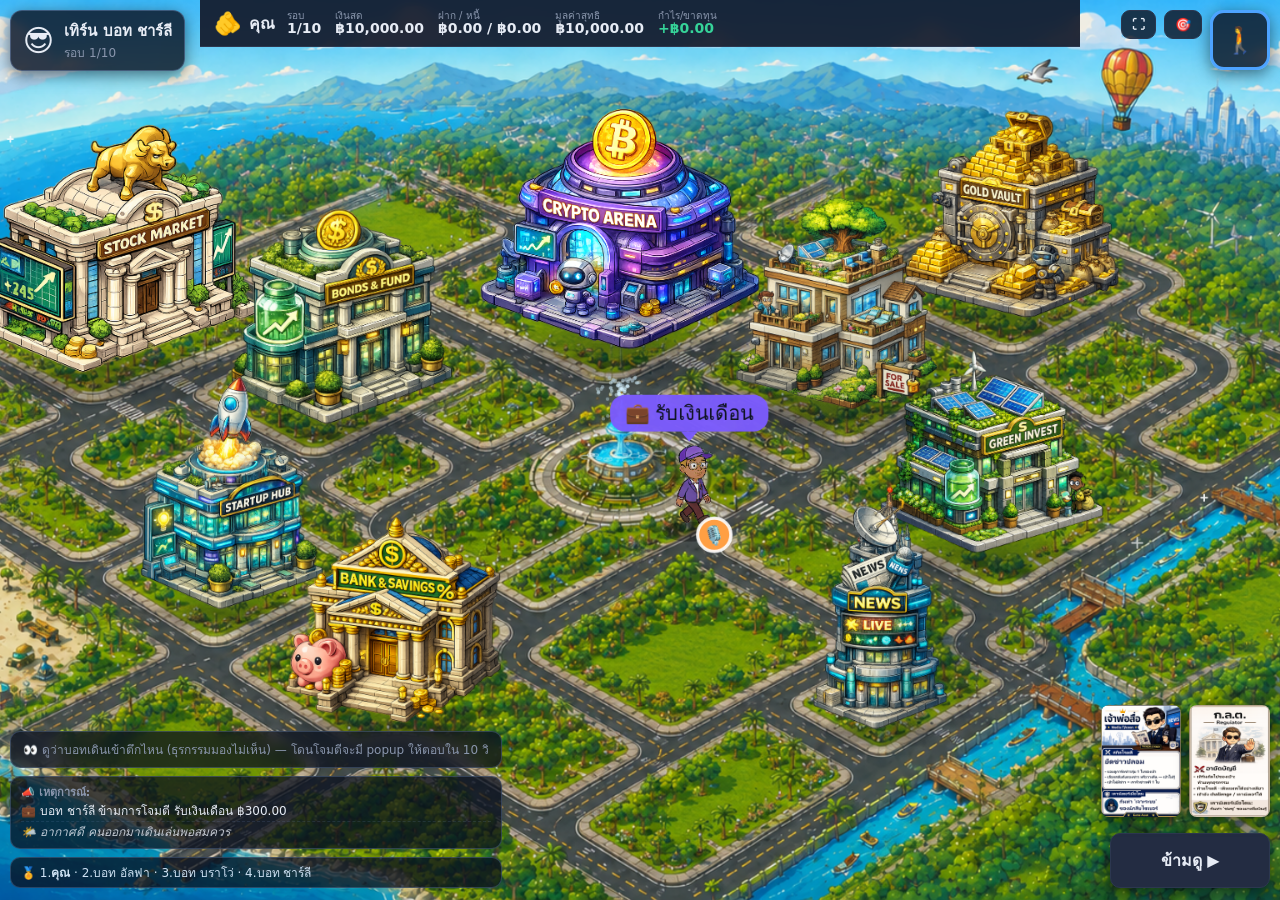
==== harness_err.html @ 57b4d688 "Investor City — เกมจำลองการลงทุน + บลัฟ (2D, vanilla JS) - เกมเต็มระบบ: การ์ดอาชีพลับ 8 แบบ, เทิร์น " ====
<!DOCTYPE html>
<html lang="th">
<head>
  <meta charset="UTF-8" />
  <title>harness_err</title>
  <link rel="stylesheet" href="css/style.css" />
  <script>
    window.__errs = [];
    window.__logErr = function (msg) {
      window.__errs.push(msg);
      var d = document.getElementById('errlog');
      if (d) d.textContent = window.__errs.join('\n----------\n');
      document.title = 'ERRS:' + window.__errs.length;
    };
    window.addEventListener('error', function (e) {
      window.__logErr('ERROR: ' + e.message + ' @ ' + (e.filename || '') + ':' + e.lineno + ':' + e.colno +
        '\n' + (e.error && e.error.stack ? e.error.stack : ''));
    });
    window.addEventListener('unhandledrejection', function (e) {
      var r = e.reason;
      window.__logErr('REJECTION: ' + (r && (r.stack || r.message) ? (r.stack || r.message) : String(r)));
    });
  </script>
</head>
<body>
  <div id="app">
    <header id="hud" class="hud"></header>
    <main id="screen" class="screen"></main>
  </div>
  <div id="toast" class="toast-area"></div>
  <pre id="errlog" style="position:fixed;left:0;top:0;z-index:99999;background:#300;color:#fff;font-size:12px;max-width:100%;white-space:pre-wrap;"></pre>

  <script src="js/config.js"></script>
  <script src="js/characters.js"></script>
  <script src="js/stocks.js"></script>
  <script src="js/professions.js"></script>
  <script src="js/gameState.js"></script>
  <script src="js/ui.js"></script>
  <script src="js/bank.js"></script>
  <script src="js/newsSys.js"></script>
  <script src="js/markets.js"></script>
  <script src="js/eventCatalog.js"></script>
  <script src="js/events.js"></script>
  <script src="js/attacks.js"></script>
  <script src="js/botBrain.js"></script>
  <script src="js/greenhub.js"></script>
  <script src="js/sprite.js"></script>
  <script src="js/designer.js"></script>
  <script src="js/roadgrid.js"></script>
  <script src="js/map.js"></script>
  <script src="js/world2d.js"></script>
  <script src="js/windows.js"></script>
  <script src="js/turn.js"></script>
  <script src="js/resolve.js"></script>
  <script src="js/main.js"></script>

  <script>
    document.addEventListener('DOMContentLoaded', function () {
      var mode = (location.search.match(/[?&]mode=(\w+)/) || [])[1] || 'turn';
      setTimeout(function () {
        try {
          if (mode === 'rounds') {
            // วิ่งเอนจินครบ 10 รอบ × N เกม โดยข้าม UI เทิร์น: startRound → onRoundStart → endRound
            var nb = parseInt((location.search.match(/[?&]bots=(\d+)/) || [])[1], 10) || 3;
            for (var g = 0; g < 20; g++) {
              SC.newGame(nb);
              var s = SC.state;
              for (var w = 1; w <= SC.config.weeks; w++) {
                s.week = w;
                SC.startRound();
                SC.events.onRoundStart(s);
                SC.resolve.endRound();
              }
            }
            window.__roundsOk = true;
            document.title = 'ROUNDS OK';
          } else if (mode === 'reveal') {
            SC.flow.startGame(3);
          } else if (mode === 'attack') {
            SC.flow.startGame(parseInt((location.search.match(/[?&]bots=(\d+)/) || [])[1], 10) || 3);
            SC.turn._attackPhase(SC.state.player, function () {});
          } else if (mode === 'designer') {
            SC.main._bgStart();
            SC.designer.render(function () {});
          } else if (mode === 'menu2') {
            SC.main.renderModeSelect();
          } else if (mode === 'menu3') {
            SC.main.renderSetup();
          } else if (mode === 'map') {
            // แมปเปล่า + ambient (ไม่มี flow เกม/ดวล)
            SC.world.ensure().then(function () {
              var scr = document.getElementById('screen');
              scr.innerHTML = '<div id="mapWrap" style="position:fixed;inset:0"></div>';
              SC.world.mountInto(document.getElementById('mapWrap'));
              SC.world.spawnActor('Char_1', { charId: 1, name: 'ทดสอบ' });
              var last = performance.now();
              (function loop() {
                var now = performance.now();
                SC.world.tick(Math.min(0.05, (now - last) / 1000), 'player');
                last = now;
                requestAnimationFrame(loop);
              })();
            });
          } else if (mode === 'win') {
            var wid = (location.search.match(/[?&]id=(\w+)/) || [])[1] || 'crypto';
            SC.flow.startGame(3);
            SC.windows.open(wid, function () {});
            var csel = (location.search.match(/[?&]csel=(\w+)/) || [])[1];
            if (csel && wid === 'crypto') { SC.windows._csel = csel; SC.windows._renderCrypto(); }
          } else if (mode === 'disfire') {
            // ยิงภัยพิบัติกลางเฟสแมพจริงของผู้เล่น (ตรวจคัตซีน + การชดเชยนาฬิกา)
            SC.flow.startGame(3);
            SC.state.week = 3;
            SC.events.initState(SC.state);
            SC.state.events.pendingDisaster = { id: (location.search.match(/[?&]id=(\w+)/) || [])[1] || 'hurricane', actorId: 'player' };
            SC.turn._mapPhase(SC.state.player, function () {});
          } else if (mode === 'disaster') {
            // ตรวจโควตาภัยพิบัติต่อเกม (ควร ≈ weeks/10) + ไม่หลุดเข้าการสุ่มปกติ
            var out = {};
            [5, 10, 15, 20, 30].forEach(function (wk) {
              SC.config.weeks = wk;
              var counts = {}, bad = 0;
              for (var g = 0; g < 400; g++) {
                SC.newGame(3);
                var rs = SC.state.events.disasterRounds;
                counts[rs.length] = (counts[rs.length] || 0) + 1;
                for (var i = 0; i < rs.length; i++) {
                  if (rs[i] < 2 || rs[i] > Math.max(2, wk - 1)) bad++;
                  if (i && rs[i] - rs[i - 1] < 2) bad++;
                }
              }
              out['weeks' + wk] = { dist: counts, bad: bad };
            });
            // ภัยพิบัติต้องไม่ถูกสุ่มโดย _pickEvent เลย
            SC.config.weeks = 10; SC.newGame(3);
            var leak = 0;
            for (var t = 0; t < 4000; t++) {
              SC.state.week = 2 + (t % 8);
              SC.state.events.cooldown = {};
              var d = SC.events._pickEvent(SC.state, false);
              if (d && d.disaster) leak++;
            }
            out.pickLeak = leak;
            window.__disOut = out;
            document.title = 'DIS ' + JSON.stringify(out);
          } else if (mode === 'sim') {
            SC.newGame(3);
            var out = SC.events.simulate(1000);
            window.__simOut = out;
          } else {
            SC.flow.startGame(3);   // แจกการ์ด (renderReveal)
            SC.flow.startRound();   // เข้ารอบ 1 ทันที → onRoundStart → เทิร์นแรก
          }
        } catch (e) {
          window.__logErr('SYNC THROW: ' + (e.stack || e.message || e));
        }
      }, 300);
      setTimeout(function () {
        var scr = document.getElementById('screen');
        var st = document.createElement('pre');
        st.id = 'stateDump';
        st.textContent = '=== STATE DUMP ===\nerrs=' + window.__errs.length +
          '\nroundsOk=' + !!window.__roundsOk +
          '\nsimOut=' + (window.__simOut ? JSON.stringify(window.__simOut) : '-') +
          '\nscreen html len=' + (scr ? scr.innerHTML.length : -1) +
          '\nscreen first 600 chars:\n' + (scr ? scr.innerHTML.slice(0, 600) : 'NO SCREEN');
        document.body.appendChild(st);
      }, 7000);
    });
  </script>
</body>
</html>
---- css/style.css ----
/* ============================================================
   style.css — UI ทั้งหมด (ธีมเข้ม การ์ด ปุ่มใหญ่ รองรับมือถือ)
   ============================================================ */
:root {
  --bg: #0e1320;
  --bg2: #161d2e;
  --card: #1c2435;
  --card2: #232c42;
  --line: #2c374f;
  --text: #e7ecf5;
  --muted: #8a96ad;
  --accent: #4da3ff;
  --accent2: #7c5cff;
  --green: #36d399;
  --yellow: #f7c948;
  --red: #f76b6b;
  --gold: #ffd24d;
}

* { box-sizing: border-box; margin: 0; padding: 0; }
html, body { height: 100%; }
body {
  font-family: "Segoe UI", "Noto Sans Thai", system-ui, sans-serif;
  background: radial-gradient(1200px 600px at 50% -10%, #1a2138, var(--bg)) fixed;
  color: var(--text);
  -webkit-text-size-adjust: 100%;
}
#app { max-width: 880px; margin: 0 auto; min-height: 100%; display: flex; flex-direction: column; }

/* ---------- HUD ---------- */
.hud {
  position: sticky; top: 0; z-index: 20;
  display: flex; align-items: center; gap: 12px; flex-wrap: wrap;
  padding: 10px 14px; background: rgba(20,26,42,.92); backdrop-filter: blur(8px);
  border-bottom: 1px solid var(--line);
}
.hud:empty { display: none; }
.hud-left { display: flex; align-items: center; gap: 8px; }
.hud-avatar { font-size: 22px; }
.hud-name { font-weight: 700; }
.hud-stats { display: flex; gap: 14px; flex-wrap: wrap; flex: 1; }
.hud-stat { display: flex; flex-direction: column; line-height: 1.1; }
.hud-stat label { font-size: 10px; color: var(--muted); }
.hud-stat b { font-size: 14px; }
.hud-time { min-width: 130px; }
.hud-time label { font-size: 10px; color: var(--muted); }
.bar { height: 8px; background: var(--bg2); border-radius: 6px; overflow: hidden; margin-top: 3px; }
.bar-fill { height: 100%; background: linear-gradient(90deg, var(--accent), var(--accent2)); transition: width .25s; }

/* ---------- layout ---------- */
.screen { flex: 1; padding: 16px 14px 28px; }
.footer { text-align: center; font-size: 11px; color: var(--muted); padding: 10px; border-top: 1px solid var(--line); }
.muted { color: var(--muted); }
.up { color: var(--green); }
.down { color: var(--red); }
.green { color: var(--green); }
.yellow { color: var(--yellow); }
.red { color: var(--red); }

.phase-head { margin-bottom: 14px; }
.phase-head h2 { font-size: 22px; }
.phase-head p { font-size: 13px; margin-top: 4px; }
.phase-foot { margin-top: 18px; display: flex; gap: 10px; flex-wrap: wrap; }

/* ---------- buttons ---------- */
.btn {
  font: inherit; border: 1px solid var(--line); background: var(--card2); color: var(--text);
  padding: 10px 14px; border-radius: 10px; cursor: pointer; font-weight: 600;
  transition: transform .05s, background .15s, border-color .15s;
}
.btn:hover { background: #2a3552; }
.btn:active { transform: translateY(1px); }
.btn-sm { padding: 7px 11px; font-size: 13px; }
.btn-xs { padding: 4px 10px; font-size: 15px; }
.btn-lg { padding: 14px 20px; font-size: 16px; flex: 1; min-width: 160px; }
.btn-primary { background: linear-gradient(90deg, var(--accent), var(--accent2)); border-color: transparent; }
.btn-primary:hover { filter: brightness(1.08); }
.btn-go { background: linear-gradient(90deg, #2e8b57, var(--green)); border-color: transparent; color: #07261a; }
.btn-buy { background: #18432f; border-color: #2c7a52; color: var(--green); }
.btn-sell { background: #432020; border-color: #7a2c2c; color: var(--red); }
.btn-bluff { background: #3a2a52; border-color: #6b4caa; color: #c9b3ff; }
.btn-challenge { background: #4a2a10; border-color: #b5762a; color: var(--gold); width: 100%; }
.btn-fold { background: var(--card2); }
.btn-disabled, .btn:disabled { opacity: .4; cursor: not-allowed; }

/* ---------- setup / character select ---------- */
.setup { text-align: center; padding: 10px 0; }
.logo { font-size: 40px; font-weight: 800; letter-spacing: 1px; margin: 6px 0; }

/* ============================================================
   หน้าเมนูก่อนเริ่มเกม (user 2026-07-20 — อาร์ตอ้างอิง investor_city_start /
   game start1 / investorcity_before_start_game): พื้นหลัง = แมปสดไม่มี label
   ============================================================ */
.menu-bg { position: fixed; inset: 0; z-index: 0; overflow: hidden; background: #0f1830; }
.menu-bg canvas { position: absolute; top: 50%; left: 50%; transform: translate(-50%, -50%);
  width: max(100vw, 177.78vh); height: auto; }
/* ย้อมมืดเบาๆ ให้ตัวหนังสือ/แผงอ่านง่ายบนแมป */
.menu-bg::after { content: ''; position: absolute; inset: 0;
  background: radial-gradient(ellipse at 50% 38%, rgba(6,10,20,.28), rgba(6,10,20,.62)); }
#app { position: relative; z-index: 1; }

/* --- หน้า landing: โลโก้ + START --- */
.landing { min-height: calc(100vh - 120px); display: flex; flex-direction: column;
  align-items: center; justify-content: center; gap: 5vh; }
.landing-logo { width: min(700px, 88vw); filter: drop-shadow(0 12px 34px rgba(0,0,0,.55));
  animation: logoFloat 5.5s ease-in-out infinite; }
.btn-start { background: none; border: 0; padding: 0; cursor: pointer;
  animation: startBob 1.7s ease-in-out infinite; }
.btn-start img { display: block; width: min(430px, 64vw);
  filter: drop-shadow(0 10px 28px rgba(20,80,220,.5));
  transition: filter .18s ease, transform .18s ease; }
.btn-start:hover img, .btn-start:focus-visible img {
  filter: drop-shadow(0 0 16px rgba(255,255,255,.95)) drop-shadow(0 0 44px rgba(255,255,255,.6));
  transform: scale(1.05); }
.btn-start:active img { transform: scale(.97); }
@keyframes logoFloat { 0%, 100% { transform: translateY(0); } 50% { transform: translateY(-10px); } }
@keyframes startBob { 0%, 100% { transform: translateY(0) scale(1); } 50% { transform: translateY(-9px) scale(1.03); } }

/* --- หน้าเลือกรอบ/โหมด --- */
.modesel { display: flex; flex-direction: column; align-items: center; gap: 12px;
  padding: 8px 0 24px; text-align: center; }
.modesel-logo { width: min(520px, 78vw); filter: drop-shadow(0 8px 22px rgba(0,0,0,.5)); }
.menu-chip { font-weight: 800; font-size: 17px; color: #dff1ff; padding: 6px 22px;
  background: linear-gradient(160deg, #14304e, #0c1b30); border: 1px solid #2d5f8f;
  border-radius: 10px; box-shadow: 0 0 14px rgba(60,150,255,.25); }
.menu-panel { background: rgba(8,15,28,.86); border: 1px solid #2d5f8f; border-radius: 16px;
  box-shadow: 0 0 22px rgba(60,150,255,.22); backdrop-filter: blur(4px); }
.rules-panel { width: min(660px, 94vw); padding: 6px 18px; text-align: left; }
.rule-row { display: flex; align-items: center; gap: 14px; padding: 11px 4px; font-size: 15.5px;
  color: #e8f1fb; border-bottom: 1px solid rgba(70,110,160,.3); }
.rule-row:last-child { border-bottom: 0; }
.rule-ico { font-size: 24px; width: 44px; height: 44px; flex: none; display: flex;
  align-items: center; justify-content: center; background: rgba(30,60,100,.5);
  border: 1px solid rgba(90,150,220,.4); border-radius: 10px; }
.rule-row b.gold, .rule-row .gold { color: #ffd24d; }
.modesel .count-grid { width: min(660px, 94vw); grid-template-columns: repeat(4, 1fr); }
.custom-weeks { grid-column: 1 / -1; display: flex; align-items: center; justify-content: center;
  gap: 10px; font-weight: 700; }
.custom-weeks input { width: 90px; font: inherit; font-size: 18px; font-weight: 700; text-align: center;
  color: #fff; background: #0e1f33; border: 1px solid #2d5f8f; border-radius: 8px; padding: 10px 6px; }
.mode-grid { display: grid; grid-template-columns: 1fr 1fr; gap: 14px; width: min(660px, 94vw); }
.mode-btn { display: flex; align-items: center; gap: 14px; padding: 16px 18px; cursor: pointer;
  font: inherit; color: #fff; text-align: left; border-radius: 16px; transition: transform .15s, box-shadow .15s; }
.mode-btn:hover { transform: translateY(-3px); }
.mode-bot { background: linear-gradient(160deg, #123a5e, #0a1c33); border: 2px solid #3da2ff;
  box-shadow: 0 0 18px rgba(61,162,255,.4); }
.mode-bot:hover { box-shadow: 0 0 26px rgba(61,162,255,.7); }
.mode-party { background: linear-gradient(160deg, #3d1b66, #1d0d38); border: 2px solid #a05ce8;
  box-shadow: 0 0 18px rgba(160,92,232,.35); opacity: .82; }
.mode-party:hover { box-shadow: 0 0 26px rgba(160,92,232,.6); }
.mode-ico { font-size: 34px; }
.mode-txt b { display: block; font-size: 20px; }
.mode-txt small { color: #c9d8ea; font-size: 12.5px; }
.menu-back { margin-top: 6px; opacity: .85; }

/* --- หน้า setup/designer บนพื้นแมป: ไม่มีแผงพื้นน้ำเงินใหญ่ (user 2026-07-20)
       ปล่อยกล่องย่อย (design-strip/การ์ด/ปุ่ม/.how) ลอยเป็นสี่เหลี่ยมของตัวเอง
       ตัวหนังสือนอกกล่องใส่เงาให้อ่านออกบนแมป --- */
.setup-logo { width: min(480px, 80vw); margin: 4px auto 2px; display: block;
  filter: drop-shadow(0 8px 22px rgba(0,0,0,.5)); }
.setup h3, .setup .tagline, .setup .disclaimer,
.designer h2, .designer > p,
.attack-phase h2, .attack-phase h3, .attack-phase .phase-head .muted,
.reveal h3, .reveal .muted { text-shadow: 0 1px 3px rgba(0,0,0,.9), 0 2px 10px rgba(0,0,0,.7); }
.setup .tagline, .setup .disclaimer { color: #d5e2f0; }
/* ฝั่งเลือกสี/ชื่อของหน้า designer = กล่องลอยของตัวเอง (เดิมตัวหนังสือลอยเปล่าๆ อ่านยากบนแมป) */
.designer-controls { background: var(--card); border: 1px solid var(--line);
  border-radius: 14px; padding: 14px 16px; }

@media (prefers-reduced-motion: reduce) {
  .landing-logo, .btn-start { animation: none; }
}
.logo span { background: linear-gradient(90deg, var(--accent), var(--accent2)); -webkit-background-clip: text; background-clip: text; color: transparent; }
.tagline { color: var(--muted); margin-bottom: 18px; font-size: 13px; }
.setup h3 { margin: 10px 0 12px; }
.char-grid { display: grid; grid-template-columns: repeat(auto-fit, minmax(200px, 1fr)); gap: 12px; }
.char-card { background: var(--card); border: 1px solid var(--line); border-radius: 14px; padding: 16px; text-align: center; transition: border-color .15s, transform .1s; }
.char-card:hover { border-color: var(--accent); transform: translateY(-2px); }
.char-emoji { font-size: 40px; }
.char-name { font-size: 18px; font-weight: 700; margin-top: 4px; }
.char-role { color: var(--accent); font-size: 13px; margin-bottom: 8px; }
.char-skill { font-size: 13px; min-height: 38px; }
.char-free { font-size: 12px; color: var(--muted); margin: 8px 0 12px; }
.char-card .btn { width: 100%; }
.char-card.ref { cursor: default; }
.char-card.ref:hover { border-color: var(--line); transform: none; }
.setup-note { font-size: 12px; margin-bottom: 12px; }
.count-grid { display: grid; grid-template-columns: repeat(auto-fit, minmax(140px, 1fr)); gap: 10px; margin-bottom: 6px; }
.count-btn { padding: 14px; font-size: 18px; font-weight: 700; line-height: 1.3; }
.count-btn span { font-size: 11px; font-weight: 400; display: block; margin-top: 4px; }
.count-btn.active { border-color: var(--accent); background: #1c3550; box-shadow: 0 0 0 2px rgba(77,163,255,.4) inset; }

/* ---------- character designer (🎨 ออกแบบตัวละคร) ---------- */
.design-strip { display: flex; align-items: center; justify-content: center; gap: 18px;
  background: var(--card); border: 1px solid var(--line); border-radius: 14px; padding: 12px 16px; margin-bottom: 8px; }
.design-strip canvas { width: 88px; height: auto; flex: none; }
.design-strip-info { display: flex; flex-direction: column; gap: 7px; align-items: flex-start; text-align: left; }
.design-strip-info b { font-size: 16px; }
.design-strip-info .muted { font-size: 12px; }

.designer { max-width: 680px; margin: 0 auto; text-align: center; }
.designer h2 { margin-bottom: 4px; }
.designer > p { font-size: 13px; margin-bottom: 14px; }
.designer-layout { display: flex; gap: 16px; align-items: stretch; text-align: left; }
.designer-preview { flex: 0 0 44%; background: var(--card); border: 1px solid var(--line); border-radius: 14px;
  display: flex; align-items: center; justify-content: center; padding: 12px;
  background-image: radial-gradient(300px 160px at 50% 100%, rgba(77,163,255,.12), transparent); }
.designer-preview canvas { width: 100%; max-width: 210px; height: auto; }
.designer-controls { flex: 1; display: flex; flex-direction: column; gap: 11px; justify-content: center; }
.design-row { display: flex; align-items: center; gap: 10px; }
.design-row > label { flex: 0 0 86px; font-size: 13px; font-weight: 600; }
.swatches { display: flex; gap: 6px; flex-wrap: wrap; }
.swatch { width: 26px; height: 26px; border-radius: 50%; border: 2px solid rgba(255,255,255,.22);
  cursor: pointer; padding: 0; transition: transform .08s, box-shadow .12s, border-color .12s; }
.swatch:hover { transform: scale(1.15); }
.swatch.active { border-color: #fff; box-shadow: 0 0 0 3px rgba(77,163,255,.55); }
.dz-name { font: inherit; background: var(--bg2); color: var(--text); border: 1px solid var(--line);
  border-radius: 8px; padding: 8px 10px; flex: 1; min-width: 0; }
.dz-name:focus { outline: none; border-color: var(--accent); }
.design-actions { display: flex; gap: 8px; margin-top: 2px; }
@media (max-width: 560px) {
  .designer-layout { flex-direction: column; }
  .designer-preview { flex: none; }
  .designer-preview canvas { max-width: 160px; }
}

/* reveal (เฉลยอาชีพ) */
.reveal { text-align: center; padding: 24px 0; }
.reveal-emoji { font-size: 72px; margin: 8px 0; animation: pop .4s ease; }
.reveal-avatar { position: relative; display: inline-block; margin: 8px 0; animation: pop .4s ease; }
.reveal-avatar canvas { width: 150px; height: auto; display: block; }
.reveal-emoji-badge { position: absolute; right: -14px; bottom: 6px; font-size: 34px; }
@keyframes pop { from { transform: scale(.4); opacity: 0; } to { transform: scale(1); opacity: 1; } }
.reveal-name { font-size: 30px; font-weight: 800; }
.reveal-role { color: var(--accent); font-size: 16px; margin-bottom: 12px; }
.reveal-free { font-size: 14px; margin: 4px 0; }
.reveal-free.big { background: var(--card); border: 1px solid var(--green); border-radius: 10px; padding: 10px 16px; display: inline-block; margin: 12px 0; }

.how { text-align: left; background: var(--card); border: 1px solid var(--line); border-radius: 12px; padding: 14px 18px; margin: 20px 0; }
.how h4 { margin-bottom: 8px; }
.how ol { padding-left: 18px; font-size: 13px; line-height: 1.7; }
.disclaimer { font-size: 12px; color: var(--muted); margin-top: 10px; }

/* ---------- city map (explore) ---------- */
.city-map { display: grid; grid-template-columns: repeat(auto-fit, minmax(150px, 1fr)); gap: 12px; }
.tile { background: var(--card); border: 1px solid var(--line); border-radius: 14px; padding: 14px; text-align: center; position: relative; }
.tile-emoji { font-size: 34px; }
.tile-name { font-weight: 700; margin-top: 4px; }
.tile-desc { font-size: 12px; color: var(--muted); }
.tile-cost { font-size: 11px; color: var(--muted); margin: 6px 0; }
.tile-actions { display: flex; flex-direction: column; gap: 6px; margin-top: 8px; }
.tile-free { border-color: var(--green); }
.tile-done { border-color: var(--accent); opacity: .85; }
.tile-bluffed { border-color: var(--accent2); }
.tile-tooexpensive { opacity: .7; }
.tag { display: inline-block; font-size: 12px; padding: 3px 10px; border-radius: 20px; margin-top: 6px; }
.tag-free { background: #143a2b; color: var(--green); }
.tag-done { background: #15314f; color: var(--accent); }
.tag-bluff { background: #2e2150; color: #c9b3ff; }

.risk-box { margin: 14px 0; padding: 10px 14px; background: #2a1f12; border: 1px solid #6b4f2a; border-radius: 10px; font-size: 13px; }

/* ---------- info table ---------- */
.info-section { margin-top: 18px; }
.info-section h3 { margin-bottom: 8px; }
.table-wrap { overflow-x: auto; border-radius: 12px; border: 1px solid var(--line); }
.info-table, .resolve-table, .leaderboard { width: 100%; border-collapse: collapse; font-size: 13px; background: var(--card); }
.info-table th, .info-table td, .resolve-table th, .resolve-table td, .leaderboard th, .leaderboard td {
  padding: 9px 10px; border-bottom: 1px solid var(--line); text-align: left; white-space: nowrap;
}
.info-table th { background: var(--card2); font-size: 12px; }
.info-table td.locked, .info-table th.locked { color: var(--muted); background: rgba(0,0,0,.15); }
.stock-name { white-space: nowrap; }

/* ---------- showdown / bots ---------- */
.survived-box { margin: 8px 0 14px; padding: 10px 14px; background: #123226; border: 1px solid #2c7a52; border-radius: 10px; font-size: 14px; }
.bot-grid { display: grid; grid-template-columns: repeat(auto-fit, minmax(240px, 1fr)); gap: 12px; }
.bot-card { background: var(--card); border: 1px solid var(--line); border-radius: 14px; padding: 14px; }
.bot-card-head { display: flex; gap: 10px; align-items: center; margin-bottom: 10px; }
.bot-emoji { font-size: 30px; }
.susp { margin: 8px 0; }
.susp-bar { height: 10px; background: var(--bg2); border-radius: 6px; overflow: hidden; }
.susp-fill { height: 100%; transition: width .3s; }
.susp-fill.green { background: var(--green); }
.susp-fill.yellow { background: var(--yellow); }
.susp-fill.red { background: var(--red); }
.susp-text { font-size: 12px; font-weight: 600; }
.tell-label { font-size: 12px; color: var(--muted); margin-top: 8px; }
.tell-list { list-style: none; font-size: 13px; margin: 4px 0 10px; }
.tell-list li { padding: 2px 0 2px 16px; position: relative; }
.tell-list li:before { content: "•"; position: absolute; left: 2px; color: var(--accent2); }
.challenge-result { text-align: center; font-weight: 700; padding: 8px; border-radius: 8px; }
.challenge-result.good { background: #123226; color: var(--green); }
.challenge-result.bad { background: #331818; color: var(--red); }

/* ---------- decide (trade) ---------- */
.decide-head { display: flex; align-items: center; gap: 14px; flex-wrap: wrap; }
.decide-head h2 { margin: 0; }
.decide-head p { width: 100%; }
.clock {
  font-size: 30px; font-weight: 800; width: 58px; height: 58px; border-radius: 50%;
  display: flex; align-items: center; justify-content: center;
  background: var(--card2); border: 3px solid var(--accent); color: var(--accent);
}
.clock.danger { border-color: var(--red); color: var(--red); animation: pulse .5s infinite alternate; }
@keyframes pulse { to { transform: scale(1.12); } }

.trade-list { display: flex; flex-direction: column; gap: 10px; }
.trade-row { display: flex; gap: 12px; align-items: center; justify-content: space-between; flex-wrap: wrap;
  background: var(--card); border: 1px solid var(--line); border-radius: 12px; padding: 12px 14px; }
.trade-main { flex: 1; min-width: 180px; }
.trade-top { display: flex; gap: 8px; align-items: baseline; flex-wrap: wrap; }
.trade-sym { font-size: 16px; }
.trade-price { color: var(--gold); font-weight: 700; }
.trade-have { font-size: 12px; color: var(--muted); }
.trade-hints { margin-top: 6px; display: flex; gap: 8px; flex-wrap: wrap; }
.hint { font-size: 11px; background: var(--bg2); padding: 3px 8px; border-radius: 6px; }
.trade-actions { display: flex; gap: 8px; align-items: center; }
.qty { display: flex; align-items: center; gap: 6px; background: var(--bg2); border-radius: 8px; padding: 2px 4px; }
.qty-num { min-width: 26px; text-align: center; font-weight: 700; }

/* ---------- resolve ---------- */
.resolve-summary { display: grid; grid-template-columns: repeat(auto-fit, minmax(150px, 1fr)); gap: 10px; margin-top: 16px; }
.sum-card { background: var(--card); border: 1px solid var(--line); border-radius: 12px; padding: 12px 14px; }
.sum-card label { font-size: 12px; color: var(--muted); display: block; margin-bottom: 4px; }
.sum-card b { font-size: 18px; }

/* ---------- end / leaderboard ---------- */
.endscreen { text-align: center; }
.endscreen h2 { font-size: 28px; margin-bottom: 6px; }
.endscreen.gameover h2 { color: var(--red); }
.leaderboard { margin: 16px 0; }
.leaderboard th { background: var(--card2); }
.leaderboard tr.me { background: #15314f; font-weight: 700; }
.susp-recap { max-width: 360px; margin: 12px auto; }

/* ---------- turn screen (แมปเดินได้) ---------- */
.turnbar { display: flex; align-items: center; justify-content: space-between; gap: 10px; margin-bottom: 10px; }
.turn-profile { display: flex; align-items: center; gap: 10px; background: var(--card); border: 1px solid var(--line); border-radius: 12px; padding: 8px 12px; flex: 1; }
.tp-emoji { font-size: 30px; }
.tp-name { font-weight: 700; font-size: 15px; }
.tp-sub { font-size: 12px; color: var(--muted); }
.susp-mini { margin-top: 4px; max-width: 220px; }
.turn-clock {
  font-size: 26px; font-weight: 800; min-width: 60px; height: 60px; border-radius: 14px;
  display: flex; align-items: center; justify-content: center;
  background: var(--card2); border: 3px solid var(--accent); color: var(--accent); padding: 0 10px;
}
.turn-clock.danger { border-color: var(--red); color: var(--red); animation: pulse .5s infinite alternate; }

.map-wrap { position: relative; width: 100%; min-height: 200px; border-radius: 14px; overflow: hidden; border: 1px solid var(--line); background: #0f1830; }
.map-wrap canvas { display: block; width: 100%; height: auto; touch-action: none; cursor: pointer; }

/* ปุ่มเครื่องมือแมป (เต็มจอ / ปรับตำแหน่ง) */
.map-tools { position: absolute; top: 8px; right: 8px; z-index: 6; display: flex; gap: 6px; }
.map-tool { background: rgba(14,22,38,.82); color: #eaf1fb; border: 1px solid var(--line);
  border-radius: 9px; padding: 6px 10px; font-size: 13px; font-weight: 600; cursor: pointer; }
.map-tool:hover { background: rgba(30,42,66,.95); }

/* โหมดเต็มจอ: แมปเต็มหน้าจอ คงสัดส่วน */
.map-wrap:fullscreen, .map-wrap:-webkit-full-screen {
  width: 100vw; height: 100vh; border-radius: 0; border: 0;
  display: flex; align-items: center; justify-content: center; background: #0f1830; }
.map-wrap:fullscreen canvas, .map-wrap:-webkit-full-screen canvas {
  width: max(100vw, 177.78vh); height: auto; max-width: none; }

/* ---------- โหมดเล่นเต็มหน้าจอ (หน้าเทิร์น): แมปคือทั้งหน้าจอ UI ลอยทับบนแมป ----------
   canvas ขยายแบบ cover คงสัดส่วน 16:9 (สเกล element ทั้งก้อน — พิกัดคลิกจาก
   getBoundingClientRect ยังตรง) · จอที่ไม่ใช่ 16:9 ขอบภาพโดน crop เล็กน้อย */
.map-full { position: fixed; inset: 0; z-index: 15; border: 0; border-radius: 0; min-height: 0; background: #0f1830; }
.map-full canvas { position: absolute; top: 50%; left: 50%; transform: translate(-50%, -50%);
  width: max(100vw, 177.78vh); height: auto; }
/* แถวบน: โปรไฟล์เทิร์นซ้าย · เครื่องมือ+นาฬิกาขวา */
.ov-top { position: absolute; top: 10px; left: 10px; right: 10px; z-index: 6;
  display: flex; justify-content: space-between; align-items: flex-start; gap: 10px; pointer-events: none; }
.ov-top > *, .ov-bottom > * { pointer-events: auto; }
.map-full .turn-profile { flex: none; max-width: min(440px, 62vw);
  background: rgba(9,16,30,.8); border-color: rgba(120,150,200,.4);
  box-shadow: 0 4px 16px rgba(0,0,0,.5); backdrop-filter: blur(6px); }
.ov-topright { display: flex; gap: 8px; align-items: flex-start; }
.map-full .turn-clock { background: rgba(9,16,30,.8); backdrop-filter: blur(6px);
  box-shadow: 0 4px 16px rgba(0,0,0,.5); }
/* แถวล่าง: กล่องข้อมูล (hint/สัญญาณ) ซ้าย · ปุ่มแอ็กชันขวา */
.ov-bottom { position: absolute; left: 10px; right: 10px; bottom: 12px; z-index: 6;
  display: flex; justify-content: space-between; align-items: flex-end; gap: 12px; pointer-events: none; }
.ov-info { max-width: 46%; display: flex; flex-direction: column; gap: 8px; min-width: 0; }
/* .ov-actions ตอนนี้เป็นคอลัมน์: แผงการ์ดของฉัน (ov-mycards) ลอยเหนือแถวปุ่ม (ov-actions-row) */
.ov-actions { display: flex; flex-direction: column; align-items: flex-end; gap: 8px; margin-left: auto; flex: none; }
.ov-actions-row { display: flex; gap: 10px; }
.ov-actions .btn { box-shadow: 0 6px 18px rgba(0,0,0,.55); }
.ov-actions .btn-challenge { width: auto; }
.map-full .turn-hint { margin: 0; background: rgba(9,16,30,.74); border-color: rgba(120,150,200,.3);
  backdrop-filter: blur(6px); }
.map-full .tell-record { margin: 0; background: rgba(9,16,30,.74); border: 1px solid rgba(120,150,200,.3);
  border-radius: 10px; padding: 8px 12px; backdrop-filter: blur(6px); max-height: 30vh; overflow: auto; }

/* บับเบิล tell (HTML overlay ลอยเหนือหัวตัวละคร) */
.bubble-layer { position: absolute; inset: 0; pointer-events: none; overflow: hidden; z-index: 2; }
.bubble3d { position: absolute; transform: translate(-50%, -100%); white-space: nowrap;
  background: rgba(124,92,255,.96); color: #0e1320; font-size: 12px; font-weight: 600;
  padding: 4px 10px; border-radius: 9px; box-shadow: 0 4px 12px rgba(0,0,0,.4); animation: bubpop .2s ease; }
.bubble3d:after { content: ''; position: absolute; left: 50%; bottom: -5px; transform: translateX(-50%);
  border: 5px solid transparent; border-top-color: rgba(124,92,255,.96); border-bottom: 0; }
@keyframes bubpop { from { transform: translate(-50%, -90%) scale(.7); opacity: 0; } }

/* (แถบกำลังอ่านถูกถอดออก — ระบบเวลาอ่านเอาออกแล้ว 2026-07-05) */

/* โหลดโลก 3D */
.loading3d { text-align: center; padding: 60px 20px; }
.loading3d.err { color: var(--red); }
.loading3d code { background: var(--card2); padding: 2px 6px; border-radius: 5px; color: var(--accent); }
.spinner { width: 48px; height: 48px; margin: 0 auto 16px; border: 5px solid var(--line); border-top-color: var(--accent); border-radius: 50%; animation: spin 1s linear infinite; }
@keyframes spin { to { transform: rotate(360deg); } }

/* (popup อ่าน/บลัฟเดิมถูกแทนด้วย "หน้าต่างตึก" — ดูส่วน windows ท้ายไฟล์) */

.turn-hint { font-size: 12px; color: var(--muted); margin: 10px 0; padding: 8px 12px; background: var(--card); border: 1px solid var(--line); border-radius: 10px; }
.tell-record { margin-top: 10px; font-size: 13px; }
.tell-record ul { list-style: none; margin-top: 6px; min-height: 24px; }
.tell-record li { padding: 3px 0 3px 18px; position: relative; }
.tell-record li:before { content: "🎭"; position: absolute; left: 0; }

/* ---------- toast ---------- */
.toast-area { position: fixed; bottom: 16px; left: 0; right: 0; display: flex; flex-direction: column; align-items: center; gap: 8px; pointer-events: none; z-index: 50; }
.toast { background: var(--card2); border: 1px solid var(--line); color: var(--text); padding: 10px 16px; border-radius: 10px;
  font-size: 13px; opacity: 0; transform: translateY(12px); transition: opacity .25s, transform .25s; box-shadow: 0 6px 20px rgba(0,0,0,.4); }
.toast.show { opacity: 1; transform: translateY(0); }
.toast.good { border-color: var(--green); }
.toast.bad { border-color: var(--red); }
.toast.warn { border-color: var(--yellow); }

@media (max-width: 520px) {
  .hud-stats { gap: 10px; }
  .phase-head h2 { font-size: 20px; }
  .btn-lg { min-width: 100%; }
}

/* ============================================================
   หน้าต่างตึก (js/windows.js) — คลิกตึกแล้วเด้งขึ้นทับทั้งจอ
   ฉากหลัง = เกมเดิมย้อมสีน้ำเงิน + เบลอ (ตามตัวอย่าง assets/windows/stock city ex.png)
   กรอบ Stock Market ใช้รูป stock_market_frame.png · 1em = 1% ความกว้างกรอบ (JS เซ็ต font-size)
   ============================================================ */
.win-overlay { position: fixed; inset: 0; z-index: 40; display: flex; align-items: center; justify-content: center;
  background: rgba(10,24,52,.55); backdrop-filter: blur(5px) saturate(.72) brightness(.8);
  -webkit-backdrop-filter: blur(5px) saturate(.72) brightness(.8); animation: winfade .16s ease; }
@keyframes winfade { from { opacity: 0; } }
.win-frame { position: relative; animation: winpop .2s ease; font-family: "Bahnschrift", "Segoe UI", "Noto Sans Thai", sans-serif; }
@keyframes winpop { from { transform: scale(.93); opacity: .3; } }
.win-frame, .win-frame * { box-sizing: border-box; }
.win-frame.win-stock { background: url('../assets/windows/stock_market_frame.png') no-repeat center / 100% 100%;
  filter: drop-shadow(0 1.2em 2.5em rgba(0,0,0,.55)); }

/* ---- ปุ่มปิด (hitbox โปร่งใสทับปุ่ม X ที่วาดในรูป) ---- */
.wf-x { position: absolute; left: 92.6%; top: 5%; width: 8%; height: 14%;
  background: none; border: 0; cursor: pointer; border-radius: 50%; }
.wf-x:hover { filter: drop-shadow(0 0 .6em rgba(255,120,90,.9)); background: radial-gradient(circle, rgba(255,140,100,.22), transparent 70%); }

/* ---- แท็บ (วางทับแถบแท็บเดิมที่ wipe ทิ้งแล้ว) ---- */
.wf-tabs { position: absolute; left: 28.4%; top: 17.1%; height: 6.5%; display: flex; gap: .9em; align-items: stretch; }
.wf-tab { font: inherit; font-size: 1.32em; font-weight: 800; letter-spacing: .05em; cursor: pointer;
  color: #b8cadd; background: linear-gradient(#1d3348, #101f30); border: .16em solid #3a566f;
  border-radius: .55em; padding: 0 1.5em; text-shadow: 0 1px 2px rgba(0,0,0,.6); white-space: nowrap; }
.wf-tab:hover { color: #eaf4ff; border-color: #5b7d99; }
.wf-tab.active { color: #fff; background: linear-gradient(#46b654, #1e7c2e); border-color: #ffd24d;
  box-shadow: 0 0 .7em rgba(70,190,90,.55), inset 0 .15em .3em rgba(255,255,255,.25); }

/* ---- แผงซ้าย/ขวา + แถบล่าง (ตำแหน่ง % ในกรอบ) ---- */
/* font-size ต่อบาน = ขยายตัวอักษรให้ใกล้ขนาดตัวการ์ดตอนซูมที่สุดเท่าที่กรอบรับได้ (user 2026-07-19 —
   เป้าจริง ~2.4em เท่า bullet การ์ด ใส่แล้วเลย์เอาต์แตกทุกบาน จึงใช้ค่าสูงสุดที่แต่ละบานไม่ล้น/ไม่ตัดปุ่ม
   ตรวจ headless ทีละบานแล้ว: stock 1.25 · crypto 1.5 · bond 1.35 · gold 1.7 · fin 1.6 · news 1.38
   · realestate 1.3 · startup 1.38 · green 1.6 · leaderboard 1.5) */
.wf-left, .wf-right { position: absolute; top: 25%; bottom: 13.8%; display: flex; flex-direction: column; gap: .55em;
  background: rgba(13,33,50,.5); border: .13em solid #23485f; border-radius: .8em; padding: .9em 1em .8em;
  font-size: 1.25em; }
.wf-left { left: 3.4%; width: 29%; }
.wf-right { left: 33.8%; right: 3.4%; }
.wf-foot { position: absolute; left: 3.4%; right: 3.4%; top: 87.6%; height: 8%;
  display: flex; align-items: center; gap: 1em; font-size: 1.25em; }

.wp-title { display: flex; align-items: baseline; flex-wrap: wrap; column-gap: .6em;
  font-size: 1.28em; font-weight: 800; letter-spacing: .06em; color: #eaf4ff; flex: none; }
.wp-title .wp-sub { font-size: .74em; font-weight: 400; color: #9fb4c8; letter-spacing: 0; min-width: 0; }
.wp-title .wa-live, .wp-title .su-ap, .wp-title .gv-lv { flex: none; }
/* แถบเลื่อนในหน้าต่าง: เส้นบางสีจาง (ไม่ใช่แถบขาวระบบ) */
.win-frame *::-webkit-scrollbar { width: .55em; height: .55em; }
.win-frame *::-webkit-scrollbar-track { background: transparent; }
.win-frame *::-webkit-scrollbar-thumb { background: rgba(160,190,220,.28); border-radius: .3em; }
.win-frame *::-webkit-scrollbar-thumb:hover { background: rgba(160,190,220,.45); }
.win-frame * { scrollbar-width: thin; scrollbar-color: rgba(160,190,220,.3) transparent; }

/* ---- แผง MARKET OVERVIEW ---- */
.ov-index { display: flex; align-items: center; gap: .7em; flex: none; margin-top: .2em; }
.ov-chip { font-size: .95em; font-weight: 700; color: #cfe2f2; background: #0d2233; border: .1em solid #2b4d66;
  border-radius: .4em; padding: .25em .7em; white-space: nowrap; }
.ov-val { font-size: 1.9em; font-weight: 800; color: #eaf4ff; line-height: 1; }
.ov-chg { font-size: .98em; color: #8fa8bf; flex: none; }
.ov-chart { flex: 1 1 auto; min-height: 0; background: rgba(6,18,28,.65); border: .1em solid #1c3a4f;
  border-radius: .6em; padding: .4em; }
.ov-chart canvas { width: 100%; height: 100%; display: block; }
.ov-note { flex: none; font-size: .96em; color: #9fb4c8; min-height: 1.4em; }
.ov-stats { flex: none; display: flex; gap: .6em; }
.ov-stat { flex: 1; background: rgba(9,25,38,.75); border: .1em solid #1c3a4f; border-radius: .55em;
  padding: .45em .3em; text-align: center; }
.ov-stat label { display: block; font-size: .8em; letter-spacing: .08em; color: #8fa8bf; margin-bottom: .15em; }
.ov-stat b { font-size: 1.12em; color: #eaf4ff; }

/* ---- ตาราง STOCK LIST / HOLDINGS ---- */
.wf-tablewrap { flex: 1 1 auto; min-height: 0; overflow: auto; border-radius: .5em; }
.wf-table { width: 100%; border-collapse: collapse; font-size: 1.12em; }
.wf-table th { position: sticky; top: 0; background: #0d2233; color: #ffd24d; font-size: .86em; letter-spacing: .07em;
  text-align: left; padding: .5em .55em; border-bottom: .12em solid #2b4d66; white-space: nowrap; z-index: 1; }
.wf-table td { padding: .52em .55em; border-bottom: 1px solid rgba(43,77,102,.45); color: #dbe8f4; white-space: nowrap; }
.wf-table td.num { font-weight: 700; font-variant-numeric: tabular-nums; }
.wf-table tbody tr { cursor: pointer; }
.wf-table tbody tr:hover { background: rgba(35,72,95,.3); }
.wf-table tbody tr.sel { background: rgba(35,72,95,.5); box-shadow: inset .25em 0 0 #ffd24d; }
.st-co { display: flex; align-items: center; gap: .55em; }
.st-ico { width: 2.3em; height: 2.3em; border-radius: .45em; display: flex; align-items: center; justify-content: center;
  font-size: 1.15em; box-shadow: inset 0 -0.35em .5em rgba(0,0,0,.35), inset 0 .15em .25em rgba(255,255,255,.25); flex: none; }
.st-nm { display: flex; flex-direction: column; line-height: 1.15; }
.st-nm b { font-size: 1.02em; color: #fff; }
.st-nm small { font-size: .82em; color: #9fb4c8; }

/* stepper จำนวนหุ้น */
.qty2 { display: inline-flex; align-items: center; background: #0a1a28; border: .1em solid #2b4d66; border-radius: .45em; overflow: hidden; }
.qty2 button { width: 2.05em; height: 2.05em; background: #17334a; color: #dbe8f4; border: 0; font-size: 1em;
  font-weight: 800; cursor: pointer; line-height: 1; }
.qty2 button:hover { background: #23485f; }
.q2v { min-width: 2.6em; text-align: center; font-weight: 800; color: #fff; font-variant-numeric: tabular-nums; }

/* ปุ่ม BUY/SELL */
.buy2 { font: inherit; font-size: 1em; font-weight: 800; letter-spacing: .05em; color: #fff; cursor: pointer;
  background: linear-gradient(#46b654, #1e7c2e); border: .12em solid #9fe08f; border-radius: .45em;
  padding: .42em 1.2em; text-shadow: 0 1px 2px rgba(0,0,0,.5); box-shadow: 0 .18em .4em rgba(0,0,0,.35); }
.buy2:hover { filter: brightness(1.12); }
.buy2:active { transform: translateY(.08em); }
.buy2.sellmode { background: linear-gradient(#e0604e, #a02b22); border-color: #f0a896; }

/* ---- แถบล่าง ---- */
.wf-status { display: flex; align-items: center; gap: .45em; font-size: 1.02em; font-weight: 700; color: #cfe2f2; }
.wf-status .dot { width: .7em; height: .7em; border-radius: 50%; background: #35d07f; box-shadow: 0 0 .5em #35d07f; }
.wf-status small { display: block; font-size: .84em; font-weight: 400; color: #9fb4c8; margin-left: .5em; }
.wf-btn { font: inherit; font-size: 1.05em; font-weight: 800; letter-spacing: .04em; color: #fff; cursor: pointer;
  background: linear-gradient(#2f7fe0, #1c4fa0); border: .12em solid #7db4f0; border-radius: .5em;
  padding: .5em 1.4em; text-shadow: 0 1px 2px rgba(0,0,0,.5); white-space: nowrap; }
.wf-btn:hover { filter: brightness(1.12); }
.wf-cash { margin-left: auto; display: flex; align-items: center; gap: .5em; font-size: 1.05em; }
.wf-cashcol { display: flex; flex-direction: column; line-height: 1.15; }
.wf-cashcol label { font-size: .76em; letter-spacing: .08em; color: #ffd24d; font-weight: 700; }
.wf-cashcol b { font-size: 1.25em; color: #7ef598; }
.wf-plus { width: 2.2em; height: 2.2em; font-size: 1.1em; font-weight: 900; color: #fff; cursor: pointer;
  background: linear-gradient(#46b654, #1e7c2e); border: .12em solid #9fe08f; border-radius: .45em; }
.wf-plus:hover { filter: brightness(1.15); }

/* ---- พอร์ต: โดนัท + legend + แถบสัดส่วน ---- */
.pf-donut { flex: 1 1 auto; min-height: 0; display: flex; align-items: center; justify-content: center; }
.pf-donut canvas { height: 96%; aspect-ratio: 1; max-width: 100%; }
.pf-legend { flex: none; display: flex; flex-direction: column; gap: .22em; max-height: 32%; overflow: auto; }
.pf-leg { display: flex; align-items: center; gap: .5em; font-size: .95em; color: #dbe8f4; }
.pf-leg i { width: .95em; height: .95em; border-radius: .25em; flex: none; }
.pf-leg b { margin-left: auto; font-variant-numeric: tabular-nums; }
.pf-empty { text-align: center; color: #8fa8bf; padding: 2em 1em !important; white-space: normal !important; }
.wbar { width: 5.2em; height: .8em; background: rgba(10,26,40,.9); border-radius: .4em; overflow: hidden; display: inline-block; vertical-align: middle; }
.wbar i { display: block; height: 100%; border-radius: .4em; }
.wpct { color: #8fa8bf; margin-left: .4em; font-size: .85em; }

/* ---- หน้าต่าง generic (ตึกอื่นๆ ที่ยังไม่มี asset กรอบของตัวเอง) ---- */
.win-frame.win-generic { background: linear-gradient(180deg, #0c2231, #060f17);
  border: .16em solid #b7893a; border-radius: .85em;
  box-shadow: 0 1em 2.6em rgba(0,0,0,.55), inset 0 0 2.2em rgba(0,0,0,.4); }
.wg-banner { position: absolute; top: -1.05em; left: 50%; transform: translateX(-50%);
  background: linear-gradient(#3ea94c, #1e7c2e); border: .12em solid #ffd24d; border-radius: .5em;
  padding: .3em 1.4em; font-size: 1.32em; font-weight: 800; letter-spacing: .04em; color: #fff;
  text-shadow: 0 .06em .12em rgba(0,0,0,.5); white-space: nowrap; box-shadow: 0 .25em .7em rgba(0,0,0,.45); }
.wg-x { position: absolute; right: -.8em; top: -.9em; width: 2.4em; height: 2.4em; border-radius: 50%;
  background: radial-gradient(circle at 35% 30%, #ef6a52, #8e1f14); border: .14em solid #ffd24d;
  color: #ffe9c9; font-size: 1.15em; font-weight: 900; cursor: pointer; box-shadow: 0 .25em .8em rgba(0,0,0,.5); }
.wg-x:hover { filter: brightness(1.2); }
.wg-body { position: absolute; inset: 3.2em 1.6em 1.4em; overflow: auto; }
.wg-desc { color: #cfe2f2; font-size: 1.1em; margin-bottom: .9em; }
.wg-table td { white-space: normal; }
.wg-asset { text-align: center; padding-top: .5em; }
.wg-asset-emoji { font-size: 4em; line-height: 1.2; }
.wg-rows { display: flex; gap: .8em; justify-content: center; margin: 1em 0; }
.wg-rows > div { background: rgba(13,33,50,.6); border: .1em solid #23485f; border-radius: .6em; padding: .6em 1.2em; }
.wg-rows label { display: block; font-size: .8em; color: #8fa8bf; margin-bottom: .2em; }
.wg-rows b { font-size: 1.15em; color: #eaf4ff; }
.wg-risk i { display: inline-block; width: .55em; height: 1em; margin-right: .18em; border-radius: .15em;
  background: #1c3a4f; }
.wg-risk i.on { background: linear-gradient(#ffb84d, #e0604e); }
.wg-soon { color: #8fa8bf; font-size: .95em; background: rgba(9,25,38,.7); border: 1px dashed #2b4d66;
  border-radius: .5em; padding: .6em; display: inline-block; }
.win-generic .leaderboard { font-size: 1.05em; }

/* ============================================================
   หน้าต่างตึกสินทรัพย์ 6 ตึก (กรอบจาก assets/windows/frames/ — tools/make_asset_windows.py)
   เลย์เอาต์เป็น % ของกรอบ · 1em = 1% ความกว้างกรอบ (windows.js เซ็ต font-size)
   ============================================================ */
.win-frame.win-asset { background-repeat: no-repeat; background-position: center; background-size: 100% 100%; color: #dbe8f4; }
.win-as-crypto     { background-image: url('../assets/windows/frames/crypto_frame.png');     --waline: #5b3fa8; }
.win-as-bond       { background-image: url('../assets/windows/frames/bond_frame.png');       --waline: #3f7a52; }
.win-as-realestate { background-image: url('../assets/windows/frames/realestate_frame.png'); --waline: #33557f; }
.win-as-gold       { background-image: url('../assets/windows/frames/gold_frame.png');       --waline: #7a6524; }
.win-as-startup    { background-image: url('../assets/windows/frames/startup_frame.png');    --waline: #2c4d6e; }
.win-as-green      { background-image: url('../assets/windows/frames/green_frame.png');      --waline: #2e6b45; }
.win-as-fin        { background-image: url('../assets/windows/frames/bank_frame.png');        --waline: #8a6d2a; }
.win-as-news       { background-image: url('../assets/windows/frames/news_frame.png');        --waline: #3e6d74; }
.win-as-leaderboard{ background-image: url('../assets/windows/frames/leaderboard_frame.png'); --waline: #3f7a52; }

/* ปุ่ม X = อาร์ตในกรอบ → hotspot โปร่งใสทับ (ตำแหน่งวัดจากภาพ crop) */
.wa-x { position: absolute; background: transparent; border: none; cursor: pointer; border-radius: 50%; }
.wa-x:hover { background: radial-gradient(circle, rgba(255,140,100,.25), transparent 70%);
  filter: drop-shadow(0 0 .5em rgba(255,120,90,.8)); }
.win-as-crypto     .wa-x { left: 93.6%; top: 14.2%; width: 5.6%; height: 8.2%; }
.win-as-bond       .wa-x { left: 93.2%; top: 10.4%; width: 5.6%; height: 8.6%; }
/* อาร์ตใหม่ 2026-07-15 — วัดจากภาพ crop: green c(95.7,13.2)% · realestate c(95.6,13.2)% · startup c(94.3,11.7)% */
.win-as-realestate .wa-x { left: 93.5%; top: 10.2%; width: 4.2%; height: 6.2%; }
.win-as-gold       .wa-x { left: 93.1%; top: 1.8%;  width: 5.8%; height: 8.2%; }
.win-as-startup    .wa-x { left: 91.9%; top: 8.1%;  width: 4.8%; height: 7.2%; }
.win-as-green      .wa-x { left: 93.4%; top: 9.9%;  width: 4.6%; height: 6.6%; }
.win-as-fin        .wa-x { left: 92.6%; top: 13.2%; width: 5.6%; height: 8.4%; }
/* กรอบที่ไม่มีปุ่ม X ในอาร์ต → วาดปุ่มเองด้วย CSS (news ตามตัวอย่าง = แคปซูลแดงกลางล่าง) */
.wa-x-drawn { display: flex; align-items: center; justify-content: center; font: inherit;
  font-size: 1.6em; font-weight: 900; color: #ffe37a; text-shadow: 0 .08em .15em rgba(0,0,0,.7);
  background: linear-gradient(180deg, #d8443a, #8e1f18); border: .1em solid #e8b83a; border-radius: 2em;
  box-shadow: 0 .15em .4em rgba(0,0,0,.55), inset 0 .1em .25em rgba(255,220,180,.35); }
.wa-x-drawn:hover { filter: brightness(1.2); background: linear-gradient(180deg, #e85a4e, #a52a20); }
.win-as-news        .wa-x-news { left: 45.5%; top: 90.4%; width: 9%; height: 7.6%; }
.win-as-leaderboard .wa-x-lb   { left: 89.2%; top: 12.6%; width: 5.6%; height: 7.6%; border-radius: 50%; }

/* พื้นที่เนื้อหา (โซนที่ wipe เป็นพื้นเรียบ) */
.wa-body { position: absolute; display: flex; flex-direction: column; gap: .55em; }
/* font-size ต่อบาน = สเกลตัวอักษรรวมของเนื้อหา (user 2026-07-16 ขอใหญ่อ่านง่ายทุกบาน — จูนต่อบานกันเนื้อหาล้นกรอบ) */
.win-as-crypto     .wa-body { left: 3.6%;  right: 3.6%;  top: 23.2%; bottom: 3.6%; font-size: 1.35em; } /* 1.5 ทำตารางทะลุขอบขวากรอบ (user 2026-07-20) */
.win-as-bond       .wa-body { left: 3.6%;  right: 3.2%;  top: 20.5%; bottom: 4.6%; }
/* กรอบใหม่ 2026-07-15: ช่องเปิดในกรอบวัดจริง (ดู interior_region ใน make_asset_windows.py)
   green x 6.7..92.8% y 21.3..91.9% · realestate x 7.4..92.5% y 17.9..91.3% · startup x 7.4..92.4% y 18.0..89.9%
   → เว้นขอบใน ~1.3% กันเนื้อหาชนเส้นขอบกรอบ */
.win-as-realestate .wa-body { left: 8.7%;  right: 8.8%;  top: 19.3%; bottom: 10.0%; font-size: 1.3em; }
.win-as-gold       .wa-body { left: 4.0%;  right: 3.0%;  top: 13.6%; bottom: 3.2%; display: block; }
.win-as-startup    .wa-body { left: 8.7%;  right: 8.9%;  top: 19.4%; bottom: 11.4%; font-size: 1.38em; }
.win-as-green      .wa-body { left: 8.0%;  right: 8.5%;  top: 22.6%; bottom: 9.4%; font-size: 1.6em; }
.win-as-fin        .wa-body { left: 5.5%;  right: 5.5%;  top: 24.5%; bottom: 6.5%; font-size: 1.6em; }
.win-as-news       .wa-body { left: 8%;    right: 8%;    top: 18.8%; bottom: 10.8%; font-size: 1.38em; }
.win-as-leaderboard .wa-body{ left: 8%;    right: 8%;    top: 21%;   bottom: 9%; font-size: 1.5em; }

/* ชิ้นส่วนร่วม */
.wa-tabs { display: flex; gap: .8em; flex: none; }
.wa-tab { font: inherit; font-size: 1.25em; font-weight: 800; letter-spacing: .05em; cursor: pointer;
  color: #b9cadb; background: rgba(0,0,0,.35); border: .1em solid var(--waline); border-radius: .5em; padding: .28em 1.1em; }
.wa-tab:hover { color: #fff; }
.wa-tab.active { color: #fff; background: linear-gradient(#46b654, #1e7c2e); border-color: #ffd24d;
  box-shadow: 0 0 .8em rgba(70,182,84,.5); }
.wa-main { flex: 1 1 auto; min-height: 0; display: flex; }
.wa-cols { display: flex; gap: .9em; width: 100%; min-height: 0; flex: 1 1 auto; }
.wa-p { background: rgba(3,10,18,.42); border: .1em solid var(--waline); border-radius: .8em; padding: .75em .9em; }
.wa-left  { width: 30%; flex: none; display: flex; flex-direction: column; gap: .5em; min-height: 0; overflow: auto; }
.wa-right { flex: 1; display: flex; flex-direction: column; gap: .5em; min-height: 0; min-width: 0; }
.wa-lab { font-size: .92em; letter-spacing: .08em; color: #ffd24d; font-weight: 700; }
.wa-big { font-size: 2.1em; color: #eaf4ff; line-height: 1.15; }
.wa-sub { font-size: 1em; color: #9fb4c8; }
.wa-live { color: #35d07f; font-size: .72em; margin-left: .5em; }
.wa-note { color: #9fb4c8; font-size: .96em; }
.wa-chart { flex: 1 1 auto; min-height: 6em; }
.wa-chart canvas, .gv-chart canvas, .re-trend canvas, .su-donut canvas { width: 100%; height: 100%; display: block; }
.wa-foot { flex: none; display: flex; align-items: center; gap: 1.1em; padding-top: .3em; }
.wa-senti label { display: block; font-size: .8em; letter-spacing: .07em; color: #9fb4c8; margin-bottom: .25em; }
.wa-sentibar { height: .8em; background: rgba(0,0,0,.5); border-radius: .4em; overflow: hidden; margin-bottom: .25em; }
.wa-sentibar i { display: block; height: 100%; background: linear-gradient(90deg, #35d07f, #7ef598); border-radius: .4em; }
.win-asset .wf-table th { background: rgba(0,0,0,.5); }
.win-asset .wf-tablewrap { flex: 1 1 auto; }

/* ---------- Gold Vault ---------- */
.win-as-gold .wa-body { font-size: 1.7em; } /* สเกลรวมของบานนี้ — เนื้อหาน้อย พื้นที่เยอะ */
.gv-buy { margin-left: 34.8%; height: 49.5%; display: flex; flex-direction: column; gap: .55em; }
.gv-price { display: flex; align-items: baseline; gap: .6em; flex-wrap: wrap; }
.gv-chart { flex: 1 1 auto; min-height: 5em; }
.gv-trade { display: flex; align-items: center; gap: .7em; flex-wrap: wrap; }
.gv-trade .qty2 { font-size: 1.12em; }
.gv-trade .buy2 { font-size: 1.08em; padding: .45em 1.5em; }
.gv-recv { font-size: 1.05em; }
.gv-recv b { color: #ffe9a3; }
.gv-row { display: flex; gap: .9em; margin-top: 1.2%; height: 36.5%; }
.gv-card { flex: 1; display: flex; flex-direction: column; gap: .55em; align-items: flex-start; overflow: hidden;
  justify-content: flex-start; padding: .9em 1em; }
.gv-card .wp-title { align-self: stretch; } /* ให้ Lv. ชิดขวาได้ (การ์ดเป็น align-items:flex-start) */
.gv-card .wa-sub { font-size: 1.05em; }
.gv-lv { margin-left: auto; color: #ffd24d; font-size: .82em; }
.gv-bar { width: 100%; height: 1.05em; background: rgba(0,0,0,.55); border-radius: .5em; overflow: hidden; margin-top: .3em; }
.gv-bar i { display: block; height: 100%; background: linear-gradient(90deg, #ffd24d, #ffb84d); border-radius: .5em; }
.gv-up { font-size: 1em; padding: .5em .8em; margin-top: auto; align-self: stretch; }
.gv-pips { margin-top: .3em; }
.gv-pips i { width: .95em; height: 1.45em; }
.gv-gold { color: #ffe9a3; }
.gv-foot { text-align: center; color: #9fb4c8; font-size: 1em; margin-top: 1%; }

/* ---------- Bonds & Fund ---------- */
.win-as-bond .wa-body { font-size: 1.55em; } /* อาร์ตใหม่ bonds_new (2026-07-20) ช่องเปิดใหญ่ขึ้น + user ขอฟอนต์ใหญ่ */
/* ชื่อหน้าต่างบนแบนเนอร์เขียวของอาร์ต bonds_new */
.bd-banner { position: absolute; left: 36%; right: 36%; top: 8.4%; height: 7.6%;
  display: flex; align-items: center; justify-content: center; pointer-events: none;
  font-size: 2.05em; font-weight: 800; letter-spacing: .06em; color: #ffe9a8;
  text-shadow: 0 .06em .1em rgba(0,0,0,.65); }
.bd-left { width: 56%; }
.bd-t2 { margin-top: .6em; }
.bd-ico { background: #3f7a52; }
.bd-left .wf-table { font-size: .96em; } /* กันตารางล้นแนวนอน */
.win-as-crypto .wf-table { font-size: .95em; } /* กันคอลัมน์ BUY โดนตัด — ตาราง 7 คอลัมน์กว้างสุดในเกม */
.win-as-crypto .wf-table td { padding: .48em .42em; }
.bd-left .wf-table td { padding: .6em .34em; }
.bd-left .buy2 { padding: .38em .95em; }
.bd-left .wa-note { margin-top: auto; }
.bd-funds { flex: 1 1 auto; min-height: 0; overflow: auto; display: flex; flex-direction: column;
  gap: .7em; justify-content: flex-start; }
.bd-fund { display: flex; gap: .65em; align-items: center; background: rgba(0,0,0,.3); flex: 1;
  border: .08em solid rgba(255,255,255,.09); border-radius: .6em; padding: .6em .7em; }
.bd-fmid { flex: 1; display: flex; flex-direction: column; line-height: 1.4; }
.bd-fmid small { color: #9fb4c8; font-size: .88em; }
.bd-fbtns { display: flex; flex-direction: column; gap: .35em; }
.bd-fbtns .buy2 { font-size: .88em; padding: .32em .7em; }
.bd-cash { margin-top: auto; }

/* ---------- Real Estate (เลย์เอาต์ตาม asset real estate win.png) ----------
   เมนูซ้าย + คอลัมน์กลาง + คอลัมน์ขวา + ปุ่มลัดใหญ่ 4 ปุ่มแถวล่าง */
/* เลย์เอาต์ใหม่ 2 คอลัมน์ (ไม่มีแถบเมนูซ้าย) ตาม real estate win ex.png */
.re-grid { display: grid; width: 100%; height: 100%; min-height: 0; gap: .8em;
  grid-template-columns: minmax(0, 1fr) 24em; grid-template-rows: minmax(0, 1fr) auto; }
.re-cashline { margin-top: auto; padding-top: .5em; font-size: 1.02em; color: #cfe0f0;
  border-top: .08em dashed rgba(255,255,255,.12); text-align: right; }
.re-cashline b { color: #7ef598; font-size: 1.1em; margin-left: .3em; }
.re-side { display: flex; flex-direction: column; gap: .45em; min-height: 0; overflow: hidden auto;
  background: rgba(3,10,24,.45); border: .1em solid var(--waline); border-radius: .8em; padding: .7em .6em; }
.re-nav { font: inherit; font-size: 1.08em; font-weight: 700; color: #b9cadb; cursor: pointer; text-align: left;
  display: flex; align-items: center; gap: .55em; background: rgba(9,20,44,.55);
  border: .09em solid rgba(80,110,160,.35); border-radius: .55em; padding: .5em .65em; white-space: nowrap; }
.re-nav:hover { color: #fff; border-color: #5b7d99; }
.re-nav.active { color: #fff; background: linear-gradient(#1f3f78, #14284e); border-color: #4da3ff;
  box-shadow: 0 0 .6em rgba(77,163,255,.45), inset 0 0 .8em rgba(77,163,255,.2); }
.re-nico { font-size: 1.25em; line-height: 1; flex: none; }
.re-sidecash { margin-top: auto; display: flex; align-items: center; gap: .5em; font-size: 1em;
  background: rgba(0,0,0,.35); border: .09em solid rgba(255,210,77,.35); border-radius: .55em; padding: .5em .6em; }
.re-main, .re-col3 { display: flex; flex-direction: column; gap: .8em; min-height: 0; }
.re-panel { display: flex; flex-direction: column; gap: .55em; min-height: 0; }
.re-fill { flex: 1 1 auto; }
.re-stats .ov-stat b { font-size: 1.18em; }
.re-typesp { flex: 1 1 auto; }
.re-donutrow { display: flex; gap: 1em; align-items: center; flex: 1 1 auto; min-height: 0; overflow: hidden; }
.re-donut { height: 100%; max-height: 17em; aspect-ratio: 1; flex: none; }
.re-donut canvas { width: 100%; height: 100%; display: block; }
.re-leg { flex: 1; min-width: 0; max-height: 100%; gap: .45em; }
.re-leg .pf-leg { font-size: 1.12em; }
.re-leg .pf-leg small { color: #8fa8bf; margin-left: auto; }
.re-leg .pf-leg b { margin-left: .8em; }
.re-viewall { font: inherit; font-size: .62em; font-weight: 600; color: #9fc0dd; cursor: pointer;
  background: rgba(0,0,0,.3); border: .1em solid rgba(80,110,160,.4); border-radius: .5em;
  padding: .2em .8em; margin-left: auto; letter-spacing: 0; }
.re-viewall:hover { color: #fff; border-color: #5b7d99; }
.re-txp { flex: none; }
.re-txlist { flex: 1 1 auto; min-height: 0; overflow: auto; }
.re-tx { display: flex; gap: .5em; align-items: baseline; border-bottom: .08em dashed rgba(255,255,255,.1); padding: .4em 0; font-size: 1.05em; }
.re-tx span { flex: 1; }
.re-tx small { color: #8fa8bf; }
.re-topp { flex: none; }
.re-toprow { display: flex; gap: .55em; align-items: center; background: rgba(0,0,0,.3);
  border: .08em solid rgba(255,255,255,.09); border-radius: .6em; padding: .45em .55em; }
.re-topmid { flex: 1; min-width: 0; display: flex; flex-direction: column; line-height: 1.25; }
.re-topmid b { white-space: nowrap; overflow: hidden; text-overflow: ellipsis; }
.re-stars i { font-style: normal; color: #3a4a63; font-size: .82em; }
.re-stars i.on { color: #ffd24d; }
.re-topval { text-align: right; line-height: 1.25; flex: none; }
.re-topval b { display: block; font-size: .98em; }
.re-topval small { color: #8fa8bf; font-size: .8em; }
.re-trendp { flex: 1 1 auto; }
.re-idx { display: flex; align-items: baseline; gap: .5em; flex-wrap: wrap; }
.re-idx > b { font-size: 1.7em; color: #eaf4ff; }
.re-idx small { width: 100%; color: #8fa8bf; font-size: .85em; }
.re-trend { flex: 1 1 auto; min-height: 6em; }
.re-list { flex: 1 1 auto; min-height: 0; overflow: auto; display: flex; flex-direction: column; gap: .55em; }
.re-card { display: flex; gap: .6em; align-items: center; background: rgba(0,0,0,.3);
  border: .08em solid rgba(255,255,255,.09); border-radius: .6em; padding: .55em .65em; }
.re-card.own { border-color: rgba(126,245,152,.45); }
.re-mid { flex: 1; display: flex; flex-direction: column; line-height: 1.35; }
.re-mid small { color: #9fb4c8; font-size: .88em; }
.re-btns { display: flex; gap: .45em; align-items: center; }
.re-own { color: #7ef598; font-weight: 700; font-size: .92em; white-space: nowrap; }
/* ปุ่มลัดใหญ่แถวล่าง — 4 สีตามภาพอ้างอิง */
.re-actions { grid-column: 1 / -1; display: flex; gap: .8em; }
.re-act { flex: 1; font: inherit; color: #fff; cursor: pointer; display: flex; align-items: center; gap: .6em;
  border-radius: .7em; padding: .55em .8em; text-align: left; border: .12em solid rgba(255,255,255,.25);
  text-shadow: 0 1px 2px rgba(0,0,0,.55); box-shadow: 0 .2em .5em rgba(0,0,0,.4), inset 0 .12em .2em rgba(255,255,255,.18); }
.re-act:hover { filter: brightness(1.13); }
.re-act:active { transform: translateY(.08em); }
.re-act.active { border-color: #ffd24d; box-shadow: 0 0 .7em rgba(255,210,77,.45), inset 0 .12em .2em rgba(255,255,255,.18); }
.re-aico { font-size: 1.7em; line-height: 1; flex: none; }
.re-atxt { display: flex; flex-direction: column; line-height: 1.25; min-width: 0; }
.re-atxt b { font-size: 1.08em; letter-spacing: .03em; white-space: nowrap; }
.re-atxt small { font-size: .78em; opacity: .85; font-weight: 400; white-space: nowrap; overflow: hidden; text-overflow: ellipsis; }
.re-act-purple { background: linear-gradient(#7a4fd0, #4c2b8e); }
.re-act-green  { background: linear-gradient(#3fae52, #1e6e2e); }
.re-act-blue   { background: linear-gradient(#2f7fe0, #1c4fa0); }
.re-act-gold   { background: linear-gradient(#d99a26, #9a6410); }

/* ============================================================
   Real Estate — premium polish (styling only, scoped to หน้าต่างนี้)
   ไม่แตะ layout/logic — override เฉพาะพื้นผิว: gradient/เงา/ขอบทอง/glow
   ============================================================ */
/* พื้นหลัง panel + sidebar: ไล่เฉดน้ำเงินเข้ม (#0a1e3d→#1a3a6b) + ขอบทองโลหะบางๆ
   + sheen ด้านบน (แสงตกกระทบโลหะ) + inner glow น้ำเงิน + เงานอก */
.win-as-realestate .wa-p,
.win-as-realestate .re-side {
  background:
    linear-gradient(158deg, rgba(46,86,150,.42) 0%, transparent 46%),
    linear-gradient(180deg, #1a3a6b 0%, #0e2749 48%, #0a1e3d 100%);
  border: .1em solid rgba(218,165,32,.42);
  box-shadow:
    0 .35em .9em rgba(0,0,0,.5),
    inset 0 .09em 0 rgba(255,226,150,.2),
    inset 0 0 1.5em rgba(66,118,190,.14);
}
/* sidebar = แผงพระเอก → ขอบทองเข้มขึ้นอีกนิดให้ดู premium */
.win-as-realestate .re-side {
  border-color: rgba(255,205,90,.5);
  box-shadow:
    0 .4em 1em rgba(0,0,0,.55),
    inset 0 .1em 0 rgba(255,230,160,.24),
    inset 0 0 1.6em rgba(70,120,195,.16);
}
/* ปุ่มเมนูซ้าย */
.win-as-realestate .re-nav {
  background: linear-gradient(165deg, rgba(20,44,82,.7), rgba(7,18,40,.7));
  border-color: rgba(150,180,220,.22);
  box-shadow: 0 .14em .35em rgba(0,0,0,.35), inset 0 .06em 0 rgba(255,255,255,.07);
}
.win-as-realestate .re-nav:hover {
  border-color: rgba(255,210,120,.5);
  box-shadow: 0 .18em .45em rgba(0,0,0,.45), inset 0 0 .7em rgba(90,140,210,.2);
}
.win-as-realestate .re-nav.active {
  background: linear-gradient(#254a8a, #142c56);
  border-color: #6fb4ff;
  box-shadow: 0 0 .8em rgba(90,165,255,.5), inset 0 0 .9em rgba(90,165,255,.24),
    inset 0 .08em 0 rgba(255,255,255,.12);
}
/* การ์ด/แถวข้อมูล: เพิ่มมิติ — ขอบอ่อนโปร่ง + inner glow + เงา */
.win-as-realestate .re-card,
.win-as-realestate .re-toprow {
  background: linear-gradient(160deg, rgba(24,50,90,.5), rgba(6,16,34,.55));
  border-color: rgba(155,185,225,.2);
  box-shadow: 0 .18em .45em rgba(0,0,0,.4), inset 0 .06em 0 rgba(255,255,255,.08);
}
.win-as-realestate .re-card.own {
  border-color: rgba(126,245,152,.5);
  box-shadow: 0 .18em .45em rgba(0,0,0,.4), inset 0 0 .8em rgba(90,200,130,.18);
}
.win-as-realestate .re-sidecash {
  background: linear-gradient(160deg, rgba(60,44,10,.5), rgba(20,14,4,.55));
  border-color: rgba(255,210,77,.5);
  box-shadow: inset 0 .07em 0 rgba(255,230,160,.2), 0 .14em .35em rgba(0,0,0,.4);
}
/* ปุ่มลัดใหญ่แถวล่าง: gradient 3 สต็อป (เนื้อโลหะ) + เงาลึก + hover สว่าง/เรืองแสง */
.win-as-realestate .re-act {
  border: .12em solid rgba(255,255,255,.3);
  box-shadow:
    0 .3em .65em rgba(0,0,0,.5),
    inset 0 .15em .24em rgba(255,255,255,.26),
    inset 0 -.2em .3em rgba(0,0,0,.28);
}
.win-as-realestate .re-act:hover {
  filter: brightness(1.16) saturate(1.08);
  box-shadow:
    0 .38em .85em rgba(0,0,0,.55),
    0 0 .85em rgba(255,255,255,.16),
    inset 0 .15em .24em rgba(255,255,255,.32),
    inset 0 -.2em .3em rgba(0,0,0,.28);
}
.win-as-realestate .re-act-purple { background: linear-gradient(160deg, #9163e0 0%, #6a3fc0 52%, #4c2b8e 100%); }
.win-as-realestate .re-act-green  { background: linear-gradient(160deg, #57c56b 0%, #2f8f42 52%, #1e6e2e 100%); }
.win-as-realestate .re-act-blue   { background: linear-gradient(160deg, #4a97f0 0%, #2568c8 52%, #1c4fa0 100%); }
.win-as-realestate .re-act-gold   { background: linear-gradient(160deg, #f2b643 0%, #cf8c1e 52%, #9a6410 100%); }
/* ปุ่มซื้อ/ขาย + ปุ่ม "ดูทั้งหมด" ให้เข้าชุด */
.win-as-realestate .buy2 {
  box-shadow: 0 .16em .4em rgba(0,0,0,.4), inset 0 .1em .16em rgba(255,255,255,.22);
}
.win-as-realestate .re-viewall {
  background: linear-gradient(160deg, rgba(20,44,82,.7), rgba(7,18,40,.7));
  border-color: rgba(150,180,220,.35);
  box-shadow: inset 0 .06em 0 rgba(255,255,255,.08);
}
/* ตัวเลขสำคัญ: text-shadow เรืองแสงบางๆ */
.win-as-realestate .re-idx > b { text-shadow: 0 0 .5em rgba(120,180,255,.55), 0 1px 2px rgba(0,0,0,.6); }
.win-as-realestate .ov-stat b,
.win-as-realestate .re-topval b,
.win-as-realestate .re-sidecash b,
.win-as-realestate .wf-cashcol b { text-shadow: 0 0 .4em rgba(120,180,255,.42), 0 1px 1px rgba(0,0,0,.55); }
.win-as-realestate .re-own { text-shadow: 0 0 .45em rgba(126,245,152,.5), 0 1px 1px rgba(0,0,0,.5); }

/* ---------- Startup Hub ---------- */
/* แถวชิปสถานะบนสุดของเนื้อหา (อาร์ตใหม่ไม่มีโซน HUD ในกรอบแล้ว → วางในตัวเนื้อหาแทน) */
.su-chips { flex: none; display: flex; gap: .7em; }
.su-chip { flex: 1; background: rgba(4,14,26,.72); border: .1em solid var(--waline); border-radius: .6em;
  padding: .25em .6em; display: flex; flex-direction: column; justify-content: center; min-width: 0; }
.su-chip label { font-size: .78em; color: #9fc0dd; white-space: nowrap; }
.su-chip b { font-size: 1.08em; color: #ffe9a3; white-space: nowrap; }
.su-cols { display: flex; gap: .8em; width: 100%; min-height: 0; flex: 1 1 auto; }
.su-col { flex: 1; display: flex; flex-direction: column; gap: .5em; min-height: 0; overflow: hidden auto; }
.su-biz { display: flex; gap: .6em; align-items: center; }
.su-biz small { color: #9fb4c8; display: block; }
.su-bigico { font-size: 2.3em; line-height: 1; }
.su-xp { height: .5em; margin-top: .25em; }
.su-grid { display: grid; grid-template-columns: 1fr 1fr 1fr; gap: .4em; }
.su-grid > div { background: rgba(0,0,0,.32); border-radius: .5em; padding: .35em .5em; min-width: 0; }
.su-grid label { display: block; font-size: .74em; color: #9fb4c8; white-space: nowrap; }
.su-grid b { font-size: 1.02em; color: #eaf4ff; }
.su-t2 { margin-top: .35em; }
.su-donutrow { display: flex; gap: .7em; align-items: center; flex: none; overflow: hidden; }
.su-donut { width: 7.2em; height: 7.2em; flex: none; }
.su-leg { flex: 1; min-width: 0; font-size: .8em; display: grid; grid-template-columns: 1fr 1fr; gap: .25em .5em;
  align-content: center; max-height: 100%; }
.su-ap { margin-left: auto; font-size: .8em; color: #9fc0dd; font-weight: 400; }
.su-ap b { color: #ffd24d; }
.su-list { display: flex; flex-direction: column; gap: .5em; overflow: auto; min-height: 0; }
.su-card { display: flex; gap: .55em; align-items: center; background: rgba(0,0,0,.32);
  border: .08em solid rgba(255,255,255,.09); border-radius: .6em; padding: .5em .6em; flex: none; }
.su-card.own { border-color: rgba(126,245,152,.4); }
.su-cico { font-size: 1.7em; line-height: 1; }
.su-cmid { flex: 1; display: flex; flex-direction: column; line-height: 1.3; min-width: 0; }
.su-cmid small { color: #9fb4c8; font-size: .84em; }
.su-cbtn { display: flex; flex-direction: column; gap: .25em; align-items: flex-end; }
.su-cbtn small { color: #ffd24d; white-space: nowrap; }
.su-cbtn .buy2 { font-size: .88em; padding: .3em .8em; }

/* การ์ดเลือกธุรกิจตอนเทิร์นแรก (Startup — user 2026-07-13) */
/* justify-center: การ์ดเลือกธุรกิจมีไม่กี่ใบ — จัดกลางแนวตั้งกันช่องว่างใหญ่ใต้การ์ด (กรอบใหม่สูงกว่าเดิม) */
/* กริด 2×2 (user 2026-07-16 — เดิมแถวเดียว 4 ใบ ตัวหนังสือเล็ก) การ์ดกว้างขึ้น → stats เรียง 4 ช่องแถวเดียว */
.su-pick { display: flex; flex-direction: column; justify-content: center; gap: .7em;
  width: 100%; min-height: 0; flex: 1 1 auto; overflow: auto; font-size: 1.15em; }
.su-pickgrid { display: grid; grid-template-columns: repeat(2, 1fr); gap: .75em; }
.su-pcard { display: flex; flex-direction: column; align-items: center; gap: .28em; text-align: center;
  background: rgba(0,0,0,.34); border: .1em solid rgba(255,255,255,.1); border-radius: .8em; padding: .75em .9em; }
.su-pcard.poor { opacity: .58; }
.su-pcard .su-bigico { font-size: 2.6em; }
.su-pname { font-size: 1.2em; color: #eaf4ff; font-weight: 800; }
.su-pdesc { font-size: .85em; color: #9fb4c8; line-height: 1.35; }
.su-pstats { width: 100%; display: grid; grid-template-columns: repeat(4, 1fr); gap: .35em; margin: .25em 0 .45em; }
.su-pstats > div { background: rgba(0,0,0,.3); border-radius: .5em; padding: .32em .45em; }
.su-pstats label { display: block; font-size: .78em; color: #9fb4c8; white-space: nowrap; }
.su-pstats b { font-size: 1em; color: #ffe6a6; }
.su-pbuy { width: 100%; padding: .5em; margin-top: auto; font-size: 1em; background: linear-gradient(#46b654, #1e7c2e); }
.su-pbuy:disabled { opacity: .5; cursor: not-allowed; filter: grayscale(.5); }

/* Green Invest: ยังไม่ได้เริ่มธุรกิจ */
.gi-noboot { display: flex; flex-direction: column; align-items: flex-start; gap: .8em; max-width: 32em; margin: auto; }
.gi-noboot .wf-btn { width: auto; padding: .6em 1.3em; display: flex; flex-direction: column; align-items: center;
  background: linear-gradient(#46b654, #1e7c2e); }
.gi-noboot .wf-btn small { font-weight: 400; font-size: .74em; opacity: .9; }
.su-mk.openmk { border-color: rgba(126,245,152,.35); }
.su-lock { color: #8fa8bf; font-size: .9em; white-space: nowrap; }
/* ปุ่ม GREEN INVEST = อาร์ตในกรอบมุมซ้ายล่าง (startup hub win new.png) → hotspot โปร่งใสทับ
   วัดจากภาพ crop: ป้าย x 4.3..33.3% y 85.8..95.4% */
.su-gihot { position: absolute; left: 4.3%; top: 85.8%; width: 29%; height: 9.6%;
  background: transparent; border: none; cursor: pointer; border-radius: .8em; }
.su-gihot:hover { background: rgba(180,255,150,.16); box-shadow: 0 0 1.2em rgba(150,255,120,.45); }
.su-fingrid { grid-template-columns: 1fr 1fr; flex: none; }
.su-mklist { flex: none; }
.su-empty { margin: 0; font-size: .84em; }
.su-feed { min-height: 0; }
.su-news { display: flex; gap: .6em; padding: .45em .1em; border-bottom: .08em dashed rgba(255,255,255,.1); }
.su-news span { font-size: 1.5em; line-height: 1.2; }
.su-news small { color: #b9cadb; display: block; }

/* ---------- Green Invest ---------- */
/* โปรไฟล์ธุรกิจ — เดิมลอยทับโซนอาร์ตเก่า · อาร์ตใหม่ 2026-07-15 ไม่มีโซนนั้น → อยู่ในหัวคอลัมน์ 1 */
.gi-prof { display: flex; gap: .55em; align-items: center; color: #dff2e4; flex: none;
  background: rgba(0,0,0,.3); border: .08em solid rgba(255,255,255,.09); border-radius: .6em; padding: .4em .55em; }
.gi-prof label { display: block; font-size: .66em; letter-spacing: .09em; color: #9fd4ad; }
.gi-prof b { font-size: 1.02em; display: block; }
.gi-prof small { display: block; color: #9fd4ad; font-size: .78em; }
.gi-body { display: flex; flex-direction: column; gap: .55em; }
.gi-cols { display: flex; gap: .8em; flex: 1 1 auto; min-height: 0; }
.gi-col { display: flex; flex-direction: column; gap: .45em; min-height: 0; overflow: hidden auto; }
.gi-c1 .su-leg { grid-template-columns: 1fr; font-size: .85em; }
.gi-c1 { width: 26%; flex: none; }
.gi-c2 { flex: 1; }
.gi-c3 { width: 27%; flex: none; }
.gi-idx { font-size: 2.5em; color: #7ef598; }
.gi-meter { position: relative; height: .85em; border-radius: .45em; background: rgba(0,0,0,.55); overflow: hidden; }
.gi-meter i { position: absolute; left: 0; top: 0; bottom: 0; background: linear-gradient(90deg, #35d07f, #ffd24d); border-radius: .45em; }
.gi-meter em { position: absolute; top: 0; bottom: 0; width: .2em; background: #fff; box-shadow: 0 0 .3em #fff; }
.gi-mini { height: .42em; margin-top: .3em; }
.gi-tip { background: rgba(53,208,127,.1); border: .09em dashed rgba(53,208,127,.4); padding: .5em .6em;
  border-radius: .6em; color: #bfe9cf; font-size: .9em; margin-top: auto; }
.gi-chips { display: flex; gap: .4em; flex-wrap: wrap; flex: none; }
.gi-chip { font: inherit; font-size: .95em; background: rgba(0,0,0,.35); color: #cfe2d8;
  border: .09em solid var(--waline); border-radius: 1em; padding: .18em .75em; cursor: pointer; }
.gi-chip:hover { color: #fff; }
.gi-chip.active { background: linear-gradient(#46b654, #1e7c2e); color: #fff; border-color: #ffd24d; }
.gi-list { flex: 1 1 auto; }
.gi-item .gi-eff { width: 6.8em; text-align: center; flex: none; line-height: 1.2; }
.gi-item .gi-eff small { display: block; color: #9fb4c8; font-size: .72em; }
.gi-tier { font-size: .68em; color: #ffd24d; border: .08em solid rgba(255,210,77,.45); border-radius: .4em; padding: 0 .3em; vertical-align: middle; }
.gi-next { border-color: rgba(255,210,77,.55); }
.gi-checks { background: rgba(0,0,0,.32); border-radius: .6em; padding: .5em .6em; display: flex; flex-direction: column; gap: .28em; flex: none; }
.gi-check { font-size: .88em; }
.gi-check.ok { color: #7ef598; }
.gi-check.no { color: #ff9c90; }
.gi-apply { margin-top: .3em; font-size: .95em; }
.gi-apply[disabled] { opacity: .45; cursor: not-allowed; }
.gi-risk { margin-top: auto; background: rgba(0,0,0,.35); border: .1em solid rgba(201,133,0,.45); border-radius: .6em; padding: .5em .7em; flex: none; }
.gi-risk label { display: block; color: #ffd24d; font-size: .84em; }
.gi-risk b { font-size: 1.35em; }
.gi-risk small { display: block; color: #9fb4c8; }
.gi-foot { flex: none; display: flex; gap: .8em; align-items: stretch; }
.gi-foot .su-chip { max-width: 22%; }
.gi-gohub { margin-left: auto; display: flex; flex-direction: column; align-items: center; gap: .1em;
  background: linear-gradient(#3b7bd6, #1e4c8f); }
.gi-gohub small { font-weight: 400; font-size: .72em; opacity: .9; }

/* ============================================================
   GAME_SPEC ใหม่ — ระบบอาชีพลับ + duel + ธนาคาร + ตึกข่าว + ลีดเดอร์บอร์ด
   ============================================================ */

/* ---------- เฟสโจมตี ---------- */
.attack-phase { max-width: 1060px; margin: 0 auto; padding: 12px 16px 28px; }
.attack-phase h3 { margin: 18px 0 10px; }
.hand-row { display: flex; gap: 12px; flex-wrap: wrap; }
.hand-row.center { justify-content: center; }
.hand-card { background: linear-gradient(160deg, #1d2c44, #12203a); border: 1px solid #3c5578; border-radius: 12px;
  padding: 12px 16px; min-width: 150px; text-align: center; position: relative; }
.hand-card.big { min-width: 210px; padding: 18px; }
.hand-card .hc-emoji { font-size: 34px; }
.hand-card b { display: block; margin: 4px 0 2px; }
.hand-card small { display: block; color: var(--muted); font-size: 11px; line-height: 1.35; }
.hand-card .hc-tag { position: absolute; top: 6px; right: 8px; font-size: 10px; color: #ffd24d; border: 1px solid rgba(255,210,77,.5); border-radius: 6px; padding: 0 5px; }
.hand-card .hc-tag.secret { color: #7ef598; border-color: rgba(126,245,152,.4); }
.hand-card.faceup { border-color: #b5762a; }
.prof-grid { display: grid; grid-template-columns: repeat(auto-fill, minmax(230px, 1fr)); gap: 10px; }
.prof-card { background: var(--card); border: 1px solid var(--line); border-radius: 12px; padding: 12px;
  text-align: left; cursor: pointer; color: var(--text); font: inherit; position: relative; transition: border-color .12s, transform .1s; }
.prof-card:hover:not([disabled]) { border-color: var(--accent); transform: translateY(-2px); }
.prof-card[disabled] { opacity: .45; cursor: not-allowed; }
.prof-card .pc-emoji { font-size: 24px; margin-right: 6px; }
.prof-card b { font-size: 15px; }
.prof-card .pc-attack { display: block; color: #ffd24d; font-size: 12px; margin: 4px 0 2px; }
.prof-card small { display: block; color: var(--muted); font-size: 11px; line-height: 1.4; }
.prof-card .pc-held, .prof-card .pc-bluff { position: absolute; top: 8px; right: 10px; font-size: 10px; border-radius: 6px; padding: 1px 6px; }
.prof-card .pc-held { color: #7ef598; border: 1px solid rgba(126,245,152,.5); }
.prof-card .pc-bluff { color: #ff9c90; border: 1px solid rgba(255,156,144,.4); }
.prof-card.held { border-color: rgba(126,245,152,.55); box-shadow: 0 0 0 1px rgba(126,245,152,.25) inset; }
.warn-lie { color: #ff9c90; background: rgba(214,69,60,.12); border: 1px dashed rgba(255,156,144,.5); border-radius: 10px; padding: 8px 12px; }
.ok-truth { color: #7ef598; background: rgba(53,208,127,.1); border: 1px dashed rgba(126,245,152,.4); border-radius: 10px; padding: 8px 12px; }
.target-list { display: flex; flex-direction: column; gap: 8px; max-width: 560px; }
.target-row { display: flex; align-items: center; gap: 10px; background: var(--card); border: 1px solid var(--line);
  border-radius: 10px; padding: 12px 14px; cursor: pointer; color: var(--text); font: inherit; font-size: 15px; text-align: left; }
.target-row:hover:not([disabled]) { border-color: var(--accent); }
.target-row[disabled] { opacity: .4; cursor: not-allowed; }
.target-row .tr-emoji { font-size: 22px; }
.hack-mode { display: flex; gap: 18px; flex-wrap: wrap; background: var(--card); border: 1px solid var(--line); border-radius: 10px; padding: 10px 14px; margin-bottom: 8px; }
.hack-mode label { cursor: pointer; }
.st-chip { display: inline-block; font-size: 11px; border-radius: 8px; padding: 1px 8px; margin: 2px 4px 0 0; border: 1px solid var(--line); }
.st-chip.bad { color: #ff9c90; border-color: rgba(255,156,144,.5); background: rgba(214,69,60,.12); }

/* ---------- duel popup (resolution) ---------- */
.duel-overlay { position: fixed; inset: 0; z-index: 300; display: flex; align-items: center; justify-content: center;
  background: rgba(4,10,22,.66); backdrop-filter: blur(3px); }
.duel-panel { background: linear-gradient(165deg, #16243c, #0d1830); border: 1px solid #3c5578; border-radius: 16px;
  max-width: 560px; width: calc(100% - 48px); padding: 22px 24px; box-shadow: 0 18px 60px rgba(0,0,0,.6); }
.duel-panel h3 { margin-bottom: 10px; display: flex; align-items: center; gap: 10px; flex-wrap: wrap; }
.duel-panel p { margin: 6px 0; line-height: 1.5; }
.duel-btns { display: flex; flex-direction: column; gap: 8px; margin-top: 14px; }
.duel-btns .btn { width: 100%; }
.duel-clock { margin-left: auto; background: #0a1526; border: 1px solid var(--accent); color: var(--accent);
  border-radius: 10px; min-width: 44px; text-align: center; padding: 2px 10px; font-size: 20px; font-weight: 700; }
.duel-clock.danger { color: var(--red); border-color: var(--red); }
.duel-card-news { background: rgba(0,0,0,.35); border: 1px dashed rgba(255,210,77,.5); color: #ffe9b0;
  border-radius: 10px; padding: 10px 14px; margin: 10px auto; max-width: 520px; line-height: 1.45; }
.duel-port { display: grid; grid-template-columns: 1fr 1fr; gap: 6px 14px; background: rgba(0,0,0,.3); border-radius: 10px; padding: 10px 14px; margin-top: 8px; }
.duel-port label { color: var(--muted); font-size: 12px; display: block; }

/* ---------- ฟีดเหตุการณ์ + อันดับหยาบ + การ์ดชิปบนแมพ ---------- */
.feed-box { background: rgba(9,16,30,.74); border: 1px solid rgba(120,150,200,.3); border-radius: 10px;
  padding: 6px 10px; font-size: 12px; max-height: 118px; overflow: auto; }
.feed-box b { font-size: 11px; color: var(--muted); }
.feed-item { padding: 2px 0; border-bottom: 1px dashed rgba(120,150,200,.15); line-height: 1.35; }
.feed-item:last-child { border-bottom: 0; }
.feed-item.challenge { color: #ffd24d; }
.feed-item.claim { color: #9ecbff; }
.feed-item.attack { color: #ffcfa0; }
.feed-item.reveal { color: #ff9c90; }
.feed-item.news { color: #bfe9cf; }
.rank-strip { background: rgba(9,16,30,.74); border: 1px solid rgba(120,150,200,.3); border-radius: 10px;
  padding: 5px 10px; font-size: 12px; color: #cfe2f4; }
.my-cards { margin-top: 4px; font-size: 11px; }
.card-chip { display: inline-block; background: rgba(0,0,0,.4); border: 1px solid rgba(126,245,152,.4); color: #d9f7e2;
  border-radius: 8px; padding: 1px 7px; margin: 2px 3px 0 0; }
.card-chip.faceup { border-color: #b5762a; color: #ffd24d; }
.card-chip.lost { border-color: rgba(255,156,144,.4); color: #ff9c90; text-decoration: line-through; }

/* ---------- หน้าต่างธนาคาร (กรอบ BANK & SAVINGS · แผงเขียว 2×2 + แถบ BALANCE ตามตัวอย่าง bank savings win ex) ---------- */
.win-as-fin .bank-grid { display: grid; grid-template-columns: 1fr 1fr; gap: 1.9em 1.7em; padding-top: 1.1em; }
.win-as-fin .bank-panel { position: relative; border-radius: .8em; padding: 1.35em 1.1em .85em;
  background: linear-gradient(180deg, #46522c, #2e3c1e 55%, #253218);
  border: .17em solid #e0ae35;
  box-shadow: 0 .22em .55em rgba(70,35,0,.5), inset 0 0 0 .14em rgba(16,26,8,.6), inset 0 0 1.4em rgba(0,0,0,.35);
  color: #e8f2cd; }
/* ป้ายหัวแผง — พาดทับขอบบนแบบตัวอย่าง */
.win-as-fin .bank-plq { position: absolute; top: 0; left: 50%; transform: translate(-50%, -58%);
  background: linear-gradient(180deg, #1e3d21, #112614); border: .13em solid #e0ae35; border-radius: .55em;
  padding: .22em 1.3em; white-space: nowrap; box-shadow: 0 .16em .4em rgba(0,0,0,.45); }
.win-as-fin .bank-plq b { color: #ffe37a; font-size: 1.22em; font-weight: 800; letter-spacing: .05em;
  text-shadow: 0 .1em .18em rgba(0,0,0,.65); }
.win-as-fin .bank-plq small { color: #b9d18a; margin-left: .55em; font-size: .8em; letter-spacing: .14em; }
.win-as-fin .bank-pbody { display: flex; align-items: center; gap: 1em; }
.win-as-fin .bank-ico { font-size: 4.1em; line-height: 1; flex: none; filter: drop-shadow(0 .06em .12em rgba(0,0,0,.5)); }
.win-as-fin .bank-ctl { flex: 1; min-width: 0; }
.win-as-fin .bank-ctl label { display: block; color: #d7e6b0; font-size: .95em; margin-bottom: .25em; letter-spacing: .03em; }
/* ช่องจำนวนเงิน: จอเขียวเข้ม + ปุ่มทอง − / + / MAX */
.win-as-fin .bank-amt { display: flex; align-items: center; gap: .35em;
  background: #141f0d; border: .12em solid #c69d30; border-radius: .5em; padding: .28em .45em;
  box-shadow: inset 0 .15em .4em rgba(0,0,0,.6); }
.win-as-fin .bank-amt > b { flex: 1; min-width: 0; color: #eafccf; font-size: 1.18em; font-weight: 800;
  text-shadow: 0 0 .35em rgba(180,255,140,.25); overflow: hidden; text-overflow: ellipsis; }
.win-as-fin .bank-amt button { font: inherit; flex: none; width: 1.65em; height: 1.65em; padding: 0; cursor: pointer;
  background: linear-gradient(180deg, #ffd95e, #c8901f); border: .09em solid #8a5c12; border-radius: .35em;
  color: #573a06; font-weight: 900; font-size: 1em; line-height: 1; box-shadow: 0 .1em .2em rgba(0,0,0,.4); }
.win-as-fin .bank-amt button:hover { filter: brightness(1.12); }
.win-as-fin .bank-amt .bank-max { width: auto; padding: 0 .5em; font-size: .78em; letter-spacing: .06em; }
.win-as-fin .bank-sub { display: block; margin-top: .35em; color: #a8bd82; font-size: .85em; line-height: 1.3; }
.win-as-fin .bank-sub .bad { color: #ffb0a6; }
/* ปุ่มใหญ่ประจำแผง */
.win-as-fin .bank-act { display: block; margin: .8em auto 0; min-width: 62%; padding: .42em 1.2em; cursor: pointer;
  font: inherit; font-size: 1.12em; font-weight: 800; letter-spacing: .05em; color: #ffe37a;
  background: linear-gradient(180deg, #2e4d24, #163012); border: .14em solid #e0ae35; border-radius: 2em;
  text-shadow: 0 .1em .18em rgba(0,0,0,.6); box-shadow: 0 .18em .4em rgba(0,0,0,.45), inset 0 .12em .3em rgba(255,255,200,.12); }
.win-as-fin .bank-act:hover { filter: brightness(1.18); }
.win-as-fin .bank-panel.disabled .bank-act,
.win-as-fin .bank-panel.disabled .bank-amt button { pointer-events: none; opacity: .45; }
/* แถบ BALANCE กลางล่าง (พาดบนอาร์ตทางเข้าธนาคาร) */
.win-as-fin .bank-balance { align-self: center; margin-top: 1.5em;
  background: linear-gradient(180deg, #1e3d21, #0f2313); border: .16em solid #e0ae35; border-radius: .7em;
  padding: .35em 2.4em; color: #cfe6a0; font-size: 1.25em; font-weight: 700; letter-spacing: .04em;
  box-shadow: 0 .2em .5em rgba(0,0,0,.5); }
.win-as-fin .bank-balance b { color: #ffe37a; font-size: 1.2em; margin-left: .55em;
  text-shadow: 0 .1em .18em rgba(0,0,0,.65); }

/* ---------- หน้าต่างตึกข่าว (สเกล em ตามกรอบ generic) ---------- */
/* ---------- หน้าต่างตึกข่าว (กรอบ NEWS LIVE · ตาราง บริการ/ราคา/ผล ตามตัวอย่าง news win ex) ---------- */
.win-as-news .news-tbl { display: grid; grid-template-columns: 1.4fr .85fr 1.1fr; gap: .22em;
  background: rgba(212,168,50,.4); border: .14em solid #caa133; border-radius: .7em; padding: .22em;
  box-shadow: 0 .2em .6em rgba(0,0,0,.45); }
.win-as-news .news-th { background: linear-gradient(180deg, #123240, #0b2230); color: #ffe37a; font-weight: 800;
  font-size: 1.02em; letter-spacing: .05em; text-align: center; padding: .42em .3em; border-radius: .35em; }
.win-as-news .news-cell { background: linear-gradient(180deg, rgba(10,30,42,.94), rgba(7,21,30,.94));
  border-radius: .35em; padding: .75em .75em; display: flex; align-items: center; gap: .65em; color: #d9e8f2; min-width: 0; }
.win-as-news .news-ic { font-size: 2.4em; line-height: 1; flex: none; filter: drop-shadow(0 .06em .12em rgba(0,0,0,.55)); }
.win-as-news .news-ic.sm { font-size: 1.9em; }
.win-as-news .news-svc-t { min-width: 0; }
.win-as-news .news-svc-t b { display: block; color: #ffd24d; font-size: 1.08em; }
.win-as-news .news-svc-t small { color: #9fc0d2; line-height: 1.35; }
.win-as-news .news-svc-t select { max-width: 100%; margin-top: .3em; }
.win-as-news .news-price { flex-direction: column; justify-content: center; gap: .4em; }
.win-as-news .news-price > b { color: #ffd24d; font-size: 1.75em; font-weight: 800; text-shadow: 0 .08em .18em rgba(0,0,0,.6); }
.win-as-news .news-buy { font: inherit; font-size: 1em; font-weight: 800; color: #fff; cursor: pointer;
  background: linear-gradient(180deg, #4cbf3f, #1e7c22); border: .12em solid #ffd24d; border-radius: .5em;
  padding: .3em 1.4em; text-shadow: 0 .08em .15em rgba(0,0,0,.5); box-shadow: 0 .12em .3em rgba(0,0,0,.45); }
.win-as-news .news-buy:hover { filter: brightness(1.15); }
.win-as-news .news-tbl.used .news-buy { pointer-events: none; opacity: .45; }
.win-as-news .news-eff small { color: #c6dbe8; line-height: 1.45; }
.win-as-news .news-rumor-row { display: flex; gap: .3em; margin-top: .35em; flex-wrap: wrap; }
.win-as-news select { background: #0a1b26; color: #d9e8f2; border: .08em solid #3e6d74; border-radius: .4em;
  padding: .22em .4em; font: inherit; font-size: .88em; }
.win-as-news .news-note { text-align: center; color: #cbb277; font-size: .92em; margin: .55em 0 .35em; }
.win-as-news .news-lists { display: grid; grid-template-columns: 1fr 1fr; gap: .8em; margin: 0 6%; min-height: 0; flex: 1; }
.win-as-news .news-lists > div { display: flex; flex-direction: column; min-height: 0; }
.win-as-news .news-lists h5 { margin: 0 0 .3em; color: #ffd24d; font-size: .98em; }
.win-as-news .news-scroll { flex: 1; min-height: 0; overflow-y: auto; padding-right: .3em; }
.news-item { background: rgba(10,30,42,.85); border: 1px solid rgba(62,109,116,.7); border-radius: .5em;
  padding: .4em .6em; margin-bottom: .35em; font-size: .84em; line-height: 1.45; color: #d9e8f2; }
.news-item.mine { border-color: rgba(255,210,77,.4); }
.news-tag { font-size: .72em; border: 1px solid rgba(120,150,170,.5); border-radius: .4em; padding: 0 .4em; color: #9fc0d2; }
.news-tag.real { color: #7ef598; border-color: rgba(126,245,152,.5); }
.news-tag.fake { color: #ff9c90; border-color: rgba(255,156,144,.5); }

/* ---------- ลีดเดอร์บอร์ด (ส่องพอร์ต · สเกล em) ---------- */
/* ---------- หน้าต่างลีดเดอร์บอร์ด (กรอบเขียว-ทอง · มินิมอลทับอาร์ตแท่น 1/2/3) ---------- */
.win-as-leaderboard .lb-cols { display: grid; grid-template-columns: 1fr 1.05fr; gap: 1.2em; align-items: start; }
.win-as-leaderboard .lb-row { display: flex; align-items: center; gap: .6em; margin-bottom: .5em;
  background: linear-gradient(180deg, rgba(16,40,22,.88), rgba(9,25,13,.88));
  border: .1em solid rgba(202,161,51,.65); border-radius: .55em; padding: .5em .8em; color: #e8f2cd; }
.win-as-leaderboard .lb-row.me { border-color: #ffd24d; box-shadow: 0 0 .6em rgba(255,210,77,.35); }
.win-as-leaderboard .lb-medal { font-size: 1.3em; flex: none; width: 1.5em; text-align: center; }
.win-as-leaderboard .lb-medal i { font-style: normal; color: #cbb277; font-weight: 800; }
.win-as-leaderboard .lb-row > b { flex: 1; min-width: 0; overflow: hidden; text-overflow: ellipsis; white-space: nowrap;
  color: #fff4d8; font-size: 1.05em; }
.win-as-leaderboard .lb-spy { font: inherit; font-size: .85em; font-weight: 700; color: #ffe37a; cursor: pointer;
  background: linear-gradient(180deg, #2e4d24, #163012); border: .1em solid #caa133; border-radius: 2em; padding: .25em .8em; }
.win-as-leaderboard .lb-spy:hover { filter: brightness(1.2); }
.win-as-leaderboard .lb-spying { font-size: .82em; color: #cbb277; }
.win-as-leaderboard .lb-hint { background: rgba(9,25,13,.82); border: .1em dashed rgba(202,161,51,.55);
  border-radius: .6em; padding: .7em .9em; color: #cfe6a0; }
.win-as-leaderboard .lb-hint b { color: #ffe37a; }
.win-as-leaderboard .lb-hint p { margin: .4em 0 0; font-size: .9em; line-height: 1.55; }
.win-as-leaderboard .spy-detail { background: linear-gradient(180deg, rgba(16,40,22,.92), rgba(9,25,13,.92));
  border: .12em solid #caa133; border-radius: .6em; padding: .6em .9em; color: #e8f2cd; }
.win-as-leaderboard .spy-detail h4 { margin: 0 0 .35em; color: #ffe37a; font-size: 1.05em; }
.spy-row { display: flex; justify-content: space-between; padding: .26em 0; border-bottom: 1px dashed rgba(202,161,51,.25); }
.spy-row:last-child { border-bottom: 0; }
.spy-row label { color: #b9d18a; }
.spy-row.total { border-top: 1px solid rgba(202,161,51,.6); margin-top: .26em; padding-top: .45em; font-size: 1.05em; }
.spy-row.total b { color: #ffe37a; }
/* ชิปชื่อ top-3 บนแท่นรางวัลของอาร์ต + คำบรรยายบนแถบเขียวล่าง (ตำแหน่ง % ของกรอบ) */
.win-as-leaderboard .lb-pod { position: absolute; transform: translateX(-50%); max-width: 13%;
  overflow: hidden; text-overflow: ellipsis; white-space: nowrap; text-align: center;
  background: linear-gradient(180deg, #1e3d21, #0f2313); border: .09em solid #caa133; border-radius: 2em;
  padding: .12em .7em; font-size: .82em; color: #ffe37a; font-weight: 700; box-shadow: 0 .12em .3em rgba(0,0,0,.5); }
.win-as-leaderboard #lbPod1 { left: 50.2%; top: 71.6%; }
.win-as-leaderboard #lbPod2 { left: 42.1%; top: 76%; }
.win-as-leaderboard #lbPod3 { left: 59.3%; top: 76%; }
.win-as-leaderboard .lb-pod:empty { display: none; }
.win-as-leaderboard .lb-note { position: absolute; left: 20%; right: 20%; top: 93.4%; text-align: center;
  color: #9fd6a8; font-size: .88em; letter-spacing: .03em; text-shadow: 0 .1em .2em rgba(0,0,0,.7); }
/* ปุ่ม/ตารางในหน้าต่าง generic สเกลตามกรอบ (px เดิมเล็กบนจอใหญ่) */
.win-generic .btn { font-size: .82em; padding: .45em .9em; border-radius: .5em; }
.win-generic .btn-xs { font-size: .78em; padding: .28em .7em; }
.win-generic .leaderboard { font-size: .92em; }
.win-generic .leaderboard th, .win-generic .leaderboard td { padding: .5em .7em; }

/* ---------- จอจบเกม: เฉลย + ไทม์ไลน์ ---------- */
.end-reveal { display: flex; flex-direction: column; gap: 6px; max-width: 720px; margin: 0 auto; }
.end-reveal-row { display: flex; justify-content: space-between; gap: 14px; background: var(--card); border: 1px solid var(--line); border-radius: 10px; padding: 8px 14px; flex-wrap: wrap; }
.end-timeline { max-width: 720px; margin: 0 auto; max-height: 300px; overflow: auto; text-align: left; }
.tl-row { padding: 5px 10px; border-left: 3px solid var(--line); margin-bottom: 4px; font-size: 13px; background: var(--card); border-radius: 0 8px 8px 0; }
.tl-row.lie { border-left-color: #d6453c; }
.tl-row.caught { border-left-color: #ffd24d; }
.tl-row.truth { border-left-color: #35d07f; }
.tl-row.wrong { border-left-color: #9085e9; }
.tl-round { color: var(--muted); font-size: 11px; margin-right: 8px; }

/* ============================================================
   อาร์ตการ์ดอาชีพจริง (assets/card/cut/) แทนการ์ดข้อความ HTML ทุกจุด
   + อนิเมชันแจกไพ่ + lightbox ซูมการ์ด
   ============================================================ */

/* ---------- กริดการ์ดอ้างอิง 8 ใบ (หน้าเซ็ตอัพ) ---------- */
.char-grid.prof8 { grid-template-columns: repeat(auto-fit, minmax(150px, 190px)); justify-content: center; }
.ref-card { width: 100%; display: block; cursor: zoom-in; border-radius: 10px; transition: transform .15s; }
.ref-card:hover { transform: translateY(-4px) scale(1.03); }

/* ---------- การ์ดในมือ (เฟสโจมตี) — อาร์ตจริงแทนข้อความ ---------- */
.hand-card-img { position: relative; display: inline-block; }
.hand-card-img img { height: 230px; width: auto; display: block; border-radius: 12px; cursor: zoom-in; box-shadow: 0 8px 24px rgba(0,0,0,.5); }
.hand-card-img .hc-tag { position: absolute; top: 8px; right: 8px; font-size: 10px; color: #ffd24d;
  background: rgba(0,0,0,.55); border: 1px solid rgba(255,210,77,.5); border-radius: 6px; padding: 1px 6px; }
.hand-card-img .hc-tag.secret { color: #7ef598; border-color: rgba(126,245,152,.4); }
.hand-card-img .hc-tag.lost-tag { color: #ff9c90; border-color: rgba(255,156,144,.4); }
.hand-card-img.faceup img { outline: 3px solid #b5762a; outline-offset: -3px; }
.hand-card-img.lost img { filter: grayscale(1) brightness(.6); }

/* ---------- ปุ่มเลือกท่า 8 ใบ — อาร์ตการ์ดเต็มใบ ---------- */
.prof-grid { grid-template-columns: repeat(4, 1fr); }
@media (max-width: 700px) { .prof-grid { grid-template-columns: repeat(2, 1fr); } }
.prof-card.pc-img { padding: 8px; text-align: center; }
.prof-card.pc-img img { width: 100%; height: auto; display: block; border-radius: 8px; }
.prof-card .pc-zoom { position: absolute; top: 6px; left: 8px; z-index: 2; font-size: 13px; line-height: 1;
  background: rgba(0,0,0,.55); border-radius: 6px; padding: 3px 6px; cursor: zoom-in; }
.prof-card .pc-zoom:hover { background: rgba(0,0,0,.8); }

/* ---------- แผงการ์ดของฉันมุมล่างขวา (เฟสแมพ) ---------- */
.ov-mycards { display: flex; gap: 8px; justify-content: flex-end; margin-bottom: 8px; pointer-events: auto; }
.mc-card { position: relative; cursor: zoom-in; }
.mc-card img { height: 112px; width: auto; display: block; border-radius: 8px; box-shadow: 0 4px 14px rgba(0,0,0,.5); transition: transform .12s; }
.mc-card:hover img { transform: translateY(-4px); }
.mc-card.faceup img { outline: 2px solid #ffd24d; outline-offset: -2px; }
.mc-card.lost img { filter: grayscale(1) brightness(.55); }
.mc-card .mc-badge { position: absolute; top: 4px; right: 4px; font-size: 9px; background: rgba(0,0,0,.6);
  color: #ffd24d; border-radius: 5px; padding: 0 4px; }
.mc-card .mc-badge.bad { color: #ff9c90; }

/* ---------- thumbnail การ์ดในจอจบเกม ---------- */
.end-card-thumbs { display: flex; gap: 4px; }
.end-card-thumb { height: 56px; width: auto; border-radius: 6px; cursor: zoom-in; box-shadow: 0 3px 10px rgba(0,0,0,.4); }
.end-card-thumb.lost { filter: grayscale(1) brightness(.6); }

/* ---------- lightbox ซูมการ์ดเต็มจอ ---------- */
.card-zoom { position: fixed; inset: 0; z-index: 4000; background: rgba(4,8,18,.82);
  display: flex; align-items: center; justify-content: center; cursor: zoom-out; animation: cardZoomFade .15s ease-out; }
.card-zoom img { max-height: 92vh; max-width: 92vw; border-radius: 16px; filter: drop-shadow(0 20px 60px rgba(0,0,0,.7)); }
@keyframes cardZoomFade { from { opacity: 0; } to { opacity: 1; } }

/* ---------- เวทีแจกไพ่ (หน้าเฉลยการ์ด) ---------- */
.deal-stage { position: relative; height: 46vh; min-height: 320px; margin: 18px auto; max-width: 760px; }
.deck-pile { position: absolute; left: 50%; top: 50%; width: 0; height: 0; transition: opacity .4s; }
.deck-pile.gone { opacity: 0; }
.deck-pile .deck-card { position: absolute; left: 0; top: 0; width: 150px; height: auto; border-radius: 12px;
  box-shadow: 0 10px 30px rgba(0,0,0,.5);
  transform: translate(-50%, calc(-50% + var(--oy, 0px))) rotate(var(--r, 0deg)); }
.deck-pile.shuffling .deck-card { animation: deal-shuffle .9s ease-in-out; }
@keyframes deal-shuffle {
  0%   { transform: translate(-50%, calc(-50% + var(--oy, 0px))) rotate(var(--r, 0deg)); }
  25%  { transform: translate(calc(-50% - 40px), calc(-50% + var(--oy, 0px))) rotate(-12deg); }
  50%  { transform: translate(calc(-50% + 40px), calc(-50% + var(--oy, 0px))) rotate(12deg); }
  75%  { transform: translate(calc(-50% - 20px), calc(-50% + var(--oy, 0px))) rotate(-6deg); }
  100% { transform: translate(-50%, calc(-50% + var(--oy, 0px))) rotate(var(--r, 0deg)); }
}
.flip-card { position: absolute; left: 50%; top: 50%; width: 200px; height: 280px; opacity: 0;
  transform: translate(-50%, -50%); perspective: 1000px;
  transition: left .55s cubic-bezier(.2,.8,.2,1), opacity .3s, transform .15s; }
.flip-card.slot-0 { left: calc(50% - 150px); }
.flip-card.slot-1 { left: calc(50% + 150px); }
.flip-card.dealt { opacity: 1; }
.flip-card.clickable { cursor: zoom-in; }
.flip-card.clickable:hover { transform: translate(-50%, calc(-50% - 8px)); }
.flip-inner { position: relative; width: 100%; height: 100%; transform-style: preserve-3d; transition: transform .5s; }
.flip-card.open .flip-inner { transform: rotateY(180deg); }
.flip-back, .flip-front { position: absolute; left: 0; top: 0; width: 100%; height: 100%; backface-visibility: hidden; }
.flip-front { transform: rotateY(180deg); }
.flip-back img, .flip-front img { width: 100%; height: 100%; object-fit: contain; display: block;
  border-radius: 12px; box-shadow: 0 10px 30px rgba(0,0,0,.55); }

/* ============================================================
   ระบบเหตุการณ์สุ่ม (events.js) — ประกาศหนังสือพิมพ์ + คัตซีน + ตึกปิด
   ============================================================ */

/* ฟีด/ไทม์ไลน์ชนิดเหตุการณ์ */
.feed-item.event { border-left: 3px solid #f7c948; }
.feed-item.regimeHint { opacity: .82; font-style: italic; }
.tl-row.event { border-left: 3px solid #f7c948; }

/* Overlay ประกาศ */
.evt-overlay { position: fixed; inset: 0; background: rgba(6,10,18,.55);
  display: flex; align-items: center; justify-content: center; z-index: 5000;
  opacity: 0; transition: opacity .3s ease; cursor: pointer; }
.evt-overlay.in { opacity: 1; }
.evt-overlay.out { opacity: 0; }

/* หนังสือพิมพ์ปลิวเข้ามา (scale 0.1 + หมุน 3 รอบ → กลางจอ)
   อาร์ต paper_good/bad = สี่เหลี่ยมจัตุรัส (พาดหัวว่าง y23-36% · กรอบรูปกลาง y40-72%)
   ไม่มีพื้นสีตาม tier แล้ว (user 2026-07-20) — fallback สีกระดาษกลางๆ สีเดียว */
.evt-paper { position: relative; width: min(84vw, 76vh, 540px); aspect-ratio: 1 / 1;
  background: #efe5c4; border-radius: 14px; overflow: hidden; box-shadow: 0 22px 64px rgba(0,0,0,.62);
  transform: scale(.1) rotate(1080deg); transition: transform 1.15s cubic-bezier(.2,.9,.3,1); }
.evt-overlay.in .evt-paper { transform: scale(1) rotate(0deg); }

.evt-paper-bg { position: absolute; inset: 0; }
.evt-paper-bg .evt-emoji { position: absolute; inset: 0; display: flex; align-items: center;
  justify-content: center; font-size: clamp(3rem, 12vw, 5.5rem); opacity: .25; }
.evt-paper-bg img { position: relative; width: 100%; height: 100%; object-fit: cover; display: block; }

/* พาดหัว: วางในแถบกรอบว่างบนของอาร์ตหนังสือพิมพ์ */
.evt-headline { position: absolute; left: 15%; right: 15%; top: 22.5%; height: 14%;
  display: flex; align-items: center; justify-content: center; text-align: center;
  font-size: clamp(1.05rem, 3.4vw, 1.6rem); font-weight: 800; color: #3d2e10; line-height: 1.12; }

/* ไอคอนเหตุการณ์: กลางกรอบรูปของหนังสือพิมพ์พอดี */
.evt-icon { position: absolute; left: 34%; top: 40%; width: 32%; aspect-ratio: 1 / 1; }
.evt-icon .evt-emoji { position: absolute; inset: 0; display: flex; align-items: center;
  justify-content: center; font-size: clamp(2.4rem, 9vw, 4.4rem); }
.evt-icon img { position: relative; width: 100%; height: 100%; object-fit: contain;
  filter: drop-shadow(0 6px 16px rgba(0,0,0,.35)); }

/* คำอธิบายผลจริง (ใครได้/เสียอะไร) — ชิปกระดาษทับคอลัมน์ล่าง */
.evt-desc { position: absolute; left: 11%; right: 11%; top: 73.5%; max-height: 22%;
  overflow-y: auto; background: rgba(250,243,219,.95); border: 1px solid rgba(122,96,40,.4);
  border-radius: 10px; padding: .4em .65em; text-align: center; color: #3d2e10;
  font-size: clamp(.76rem, 2.1vw, .95rem); line-height: 1.3; }
/* เหตุการณ์ผลเยอะ (พายุ/อุกกาบาตปิดหลายตึก) — ขยายชิปขึ้นไปด้านบน + ย่อฟอนต์ ไม่ให้บรรทัดท้ายโดนตัด */
.evt-desc.evt-desc-lg { top: 63%; max-height: 32.5%; font-size: clamp(.68rem, 1.8vw, .84rem);
  line-height: 1.25; }
.evt-line { font-weight: 700; }
.evt-flavor { font-style: italic; font-weight: 400; opacity: .8; margin-top: .18em;
  color: #5c4a22; font-size: .9em; }
.evt-warn-note { margin-top: .3em; font-size: .85em; color: #ffd9a0; }
.evt-tap { position: absolute; left: 0; right: 0; bottom: 2%; text-align: center;
  font-size: .74rem; color: #f2e9d2; text-shadow: 0 1px 4px rgba(0,0,0,.8); opacity: .85; }

/* telegraph (ลูกแก้วหมอดู): อาร์ตไม่มีช่องข้อความ — ใช้ชิปมืดทับแทน */
.evt-warn .evt-headline { top: 4%; height: auto; left: 50%; right: auto; transform: translateX(-50%);
  max-width: 88%; padding: .3em .8em; background: rgba(22,12,32,.78); color: #ffd9a0;
  border-radius: 10px; white-space: nowrap; }
.evt-warn .evt-desc { top: 78%; background: rgba(22,12,32,.82); color: #ffe9c9;
  border-color: rgba(255,200,120,.35); }
.evt-warn .evt-tap { color: #e8d9f2; }

/* คัตซีนอุกกาบาต */
.evt-cutscene { position: fixed; inset: 0; z-index: 5200; pointer-events: none; overflow: hidden; }
/* ก้อนอุกกาบาต — .evt-meteor = "จุดที่ก้อนอยู่" (ขนาด 0) ทุกชิ้นวางเทียบจุดนี้
   ตำแหน่ง/ขนาด/มุมหาง (--ang)/การกลับด้าน เซ็ตจาก JS (_meteorCutscene)
   ⚠️ ห้ามหมุนสไปรต์ (user 2026-07-20): อาร์ตวาดก้อนไว้ล่าง หางไฟพุ่งขึ้น 45° อยู่แล้ว
      มาจากซ้าย/ขวาใช้ scaleX(-1) กลับด้านเอา — หมุนแล้วไฟจะไปอยู่ใต้ก้อน */
.evt-meteor { position: absolute; left: 50%; top: 50%; width: 0; height: 0; }
.evt-meteor-img { position: absolute; z-index: 2; display: block; }
.evt-meteor-img .evt-emoji { position: absolute; inset: 0; display: flex; align-items: center;
  justify-content: center; font-size: clamp(58px, 8vw, 90px); }
.evt-meteor-img img { width: 100%; height: 100%; object-fit: contain;
  filter: drop-shadow(0 0 14px rgba(255,140,40,.85)) drop-shadow(0 0 30px rgba(255,80,10,.5)); }

/* หางไฟยาวย้อนไปทางที่มา (เรียวจางท้ายหาง) — ยื่นจากตัวก้อนขึ้นด้านบน */
.evt-trail { position: absolute; left: 0; top: 0; z-index: 0;
  transform-origin: 0 50%; transform: rotate(var(--ang, 225deg)) translateY(-50%);
  background: linear-gradient(90deg, rgba(255,214,120,.95) 0%, rgba(255,138,32,.72) 26%,
    rgba(226,74,16,.34) 58%, rgba(180,40,10,0) 100%);
  border-radius: 50%; filter: blur(7px); animation: evtTrail .16s steps(2) infinite alternate; }
@keyframes evtTrail { from { opacity: .78; transform: rotate(var(--ang,225deg)) translateY(-50%) scaleY(.86); }
  to { opacity: 1; transform: rotate(var(--ang,225deg)) translateY(-50%) scaleY(1.12); } }

/* เปลวไฟห่อตัวก้อน (วูบวาบ) — ขนาด/ออฟเซ็ตจาก JS ให้พอดีก้อน */
.evt-fire { position: absolute; z-index: 1; border-radius: 50%; mix-blend-mode: screen;
  background: radial-gradient(circle at 50% 55%, rgba(255,246,214,.95) 0%, rgba(255,196,72,.85) 26%,
    rgba(255,116,24,.6) 52%, rgba(214,52,10,.28) 74%, rgba(120,20,0,0) 100%);
  filter: blur(3px); animation: evtFire .12s steps(2) infinite alternate; }
@keyframes evtFire { from { transform: scale(.88) translateY(2%); opacity: .82; }
  to { transform: scale(1.1) translateY(-3%); opacity: 1; } }

/* แฟลชตอนชน — วางที่ตึกที่โดนเท่านั้น ไม่มีพื้นขาวเต็มจอ */
/* ขนาดมาจาก JS (ลูกหลง = เล็กกว่าลูกที่ชนตึก) */
.evt-impact { position: absolute; left: 50%; top: 50%;
  transform: translate(-50%,-50%) scale(.35); opacity: 0;
  transition: transform .34s cubic-bezier(.2,.9,.3,1.4), opacity .3s ease; }
.evt-impact.on { transform: translate(-50%,-50%) scale(1); opacity: 1; }
.evt-impact.on.fade { transform: translate(-50%,-50%) scale(1.18); opacity: 0;
  transition: transform .5s ease-out, opacity .5s ease-out; }
.evt-impact-img { position: relative; display: block; width: 100%; height: 100%;
  filter: drop-shadow(0 0 26px rgba(255,170,60,.75)); }
.evt-impact-img .evt-emoji { position: absolute; inset: 0; display: flex; align-items: center;
  justify-content: center; font-size: clamp(90px, 14vw, 190px); }
.evt-impact-img img { width: 100%; height: 100%; object-fit: contain; }

/* ---- ไฟดับทั้งเมือง (blackout) — ย้อมจอมืดลง ~30% ใต้ UI/หน้าต่างตึก ---- */
body.sc-blackout::after { content: ''; position: fixed; inset: 0; z-index: 900;
  pointer-events: none; background: rgba(2,6,14,.3); }

/* ---- UFO โจมตี (ufo_invade.png = จาน+ลำแสง+วงแหวนพื้นในภาพเดียว) ----
   ยึด "ขอบล่างของภาพ = ฐานตึก" → translate(-50%,-100%) · ขนาด/ตำแหน่งมาจาก JS */
.evt-ufo { position: absolute; transform: translate(-50%,-100%) translateY(-26px); opacity: 0;
  transition: transform .75s cubic-bezier(.25,.8,.35,1), opacity .5s ease; }
.evt-ufo.in { transform: translate(-50%,-100%); opacity: 1; }
.evt-ufo.out { transform: translate(-50%,-100%) translateY(-70px); opacity: 0;
  transition: transform .7s ease-in, opacity .7s ease-in; }
.evt-ufo-img { position: relative; display: block; width: 100%; height: 100%; }
.evt-ufo-img .evt-emoji { position: absolute; left: 0; right: 0; top: 0; text-align: center;
  font-size: clamp(56px, 7vw, 96px); }
.evt-ufo-img img { width: 100%; height: 100%; object-fit: fill;
  filter: drop-shadow(0 0 22px rgba(90,190,255,.6)); }
.evt-ufo.zap .evt-ufo-img { animation: evtZap .13s steps(2) infinite alternate; }
@keyframes evtZap { from { opacity: .84; filter: brightness(1); }
  to { opacity: 1; filter: brightness(1.45) drop-shadow(0 0 30px rgba(150,220,255,.9)); } }

/* ---- พายุหมุน (hurricane1-3 = 3 เฟรมสลับจาก JS) ---- */
/* ยึดต่ำกว่าฐานตึกเล็กน้อย ให้ก้อนพายุคลุมตัวตึกแทนที่จะลอยอยู่เหนือหัว */
.evt-storm { position: absolute; transform: translate(-50%,-84%); opacity: .93; }
.evt-storm-img { position: relative; display: block; width: 100%; height: 100%; }
.evt-storm-img .evt-emoji { position: absolute; inset: 0; display: flex; align-items: center;
  justify-content: center; font-size: clamp(90px, 13vw, 180px); }
.evt-storm-img img { width: 100%; height: 100%; object-fit: contain;
  filter: drop-shadow(0 6px 18px rgba(20,40,70,.5)); }
/* ⚠️ ห้ามใส่ rotate ให้ก้อนพายุ (user 2026-07-20) — อาร์ต 3 เฟรมหมุนในตัวอยู่แล้ว
   หมุนซ้ำจะกลายเป็นภาพหมุนทั้งใบ ไม่ใช่พายุหมุน */

@keyframes evtShake { 0%,100% { transform: translate(0,0); } 20% { transform: translate(-6px,4px); }
  40% { transform: translate(6px,-4px); } 60% { transform: translate(-5px,-3px); } 80% { transform: translate(5px,3px); } }
.evt-shake { animation: evtShake .3s ease; }

/* ลดการเคลื่อนไหว (accessibility) */
@media (prefers-reduced-motion: reduce) {
  .evt-paper { transition: none; transform: none; }
  /* คัตซีนอุกกาบาต (ตก/เปลวไฟ/หางไฟ/แฟลช) ยังเล่นเสมอ — user สั่ง 2026-07-20
     เพราะ Windows ที่ปิด "animation effects" ทำให้เอฟเฟกต์หายหมด · ปิดเฉพาะจอสั่น */
  .evt-shake { animation: none; }
}
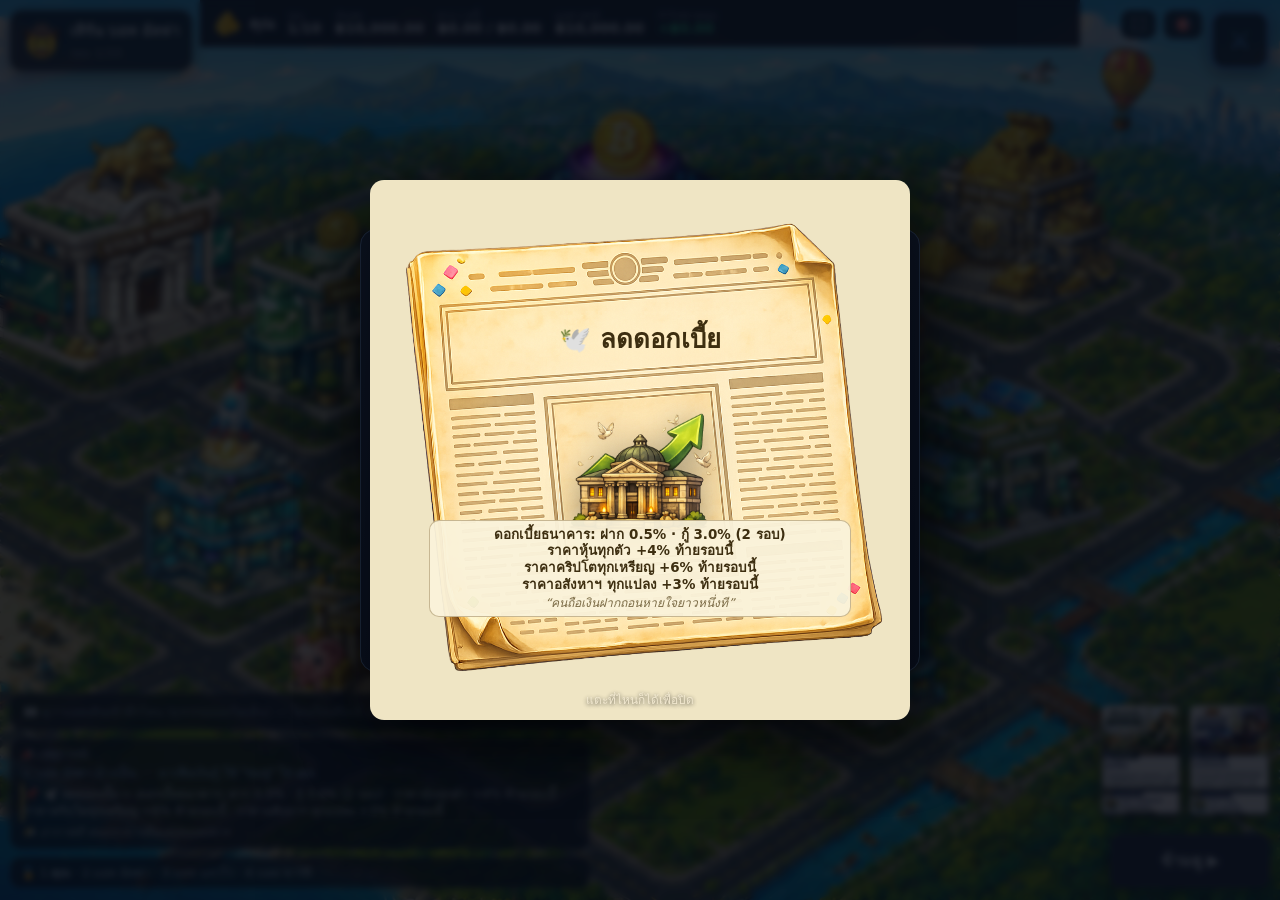
==== commit dbefdf96: "ภัยพิบัติ: กันหลบด้วยการจบเทิร์น/ข้ามดูบอทเร็ว - ยิงก่อนปิดเทิร์น ถ้าเทิร์นนั้นจองคิวไว้แต่ยังไม่ทัน" ====
--- a/harness_err.html
+++ b/harness_err.html
@@ -114,6 +114,26 @@
             SC.events.initState(SC.state);
             SC.state.events.pendingDisaster = { id: (location.search.match(/[?&]id=(\w+)/) || [])[1] || 'hurricane', actorId: 'player' };
             SC.turn._mapPhase(SC.state.player, function () {});
+          } else if (mode === 'disskip') {
+            // จองภัยไว้ที่เทิร์นผู้เล่น แล้ว "กดจบเทิร์นทันที" — ต้องยิงก่อนปิดเทิร์น ไม่ใช่หลบได้
+            SC.flow.startGame(3);
+            SC.state.week = 3;
+            SC.events.initState(SC.state);
+            SC.state.events.pendingDisaster = { id: (location.search.match(/[?&]id=(\w+)/) || [])[1] || 'meteor', actorId: 'player' };
+            SC.turn._mapPhase(SC.state.player, function () { window.__turnEnded = true; });
+            setTimeout(function () {
+              var b = document.getElementById('endTurnBtn');
+              window.__clicked = !!b;
+              if (b) b.click();
+            }, 1500);
+          } else if (mode === 'disoverdue') {
+            // ภัยที่ถูกเลื่อนข้ามรอบมาแล้ว (carried=1) → ต้องถูกยิงทิ้งท้ายรอบก่อนขึ้นรอบใหม่
+            SC.flow.startGame(3);
+            SC.state.week = 3;
+            SC.events.initState(SC.state);
+            SC.state.events.pendingDisaster = { id: 'hurricane', actorId: 'bot0', carried: 1 };
+            window.__weekBefore = SC.state.week;
+            SC.flow.endRound();
           } else if (mode === 'disaster') {
             // ตรวจโควตาภัยพิบัติต่อเกม (ควร ≈ weeks/10) + ไม่หลุดเข้าการสุ่มปกติ
             var out = {};
@@ -161,11 +181,23 @@
         st.id = 'stateDump';
         st.textContent = '=== STATE DUMP ===\nerrs=' + window.__errs.length +
           '\nroundsOk=' + !!window.__roundsOk +
+          '\nclicked=' + !!window.__clicked + ' turnEnded=' + !!window.__turnEnded +
+          '\npendingLeft=' + (SC.state && SC.state.events ? !!SC.state.events.pendingDisaster : '-') +
+          '\nclosedNow=' + (SC.state && SC.state.events ? JSON.stringify(SC.state.events.closed) : '-') +
           '\nsimOut=' + (window.__simOut ? JSON.stringify(window.__simOut) : '-') +
           '\nscreen html len=' + (scr ? scr.innerHTML.length : -1) +
           '\nscreen first 600 chars:\n' + (scr ? scr.innerHTML.slice(0, 600) : 'NO SCREEN');
         document.body.appendChild(st);
       }, 7000);
+      // ดัมป์รอบสอง (หลังคัตซีน+หน้าประกาศจบ) — เช็คว่าเทิร์นเดินต่อได้จริง ไม่ค้าง
+      setTimeout(function () {
+        var st2 = document.createElement('pre');
+        st2.id = 'stateDump2';
+        st2.textContent = '=== LATE DUMP === errs=' + window.__errs.length +
+          ' turnEndedLate=' + !!window.__turnEnded +
+          ' pendingLate=' + (SC.state && SC.state.events ? !!SC.state.events.pendingDisaster : '-');
+        document.body.appendChild(st2);
+      }, 17000);
     });
   </script>
 </body>
